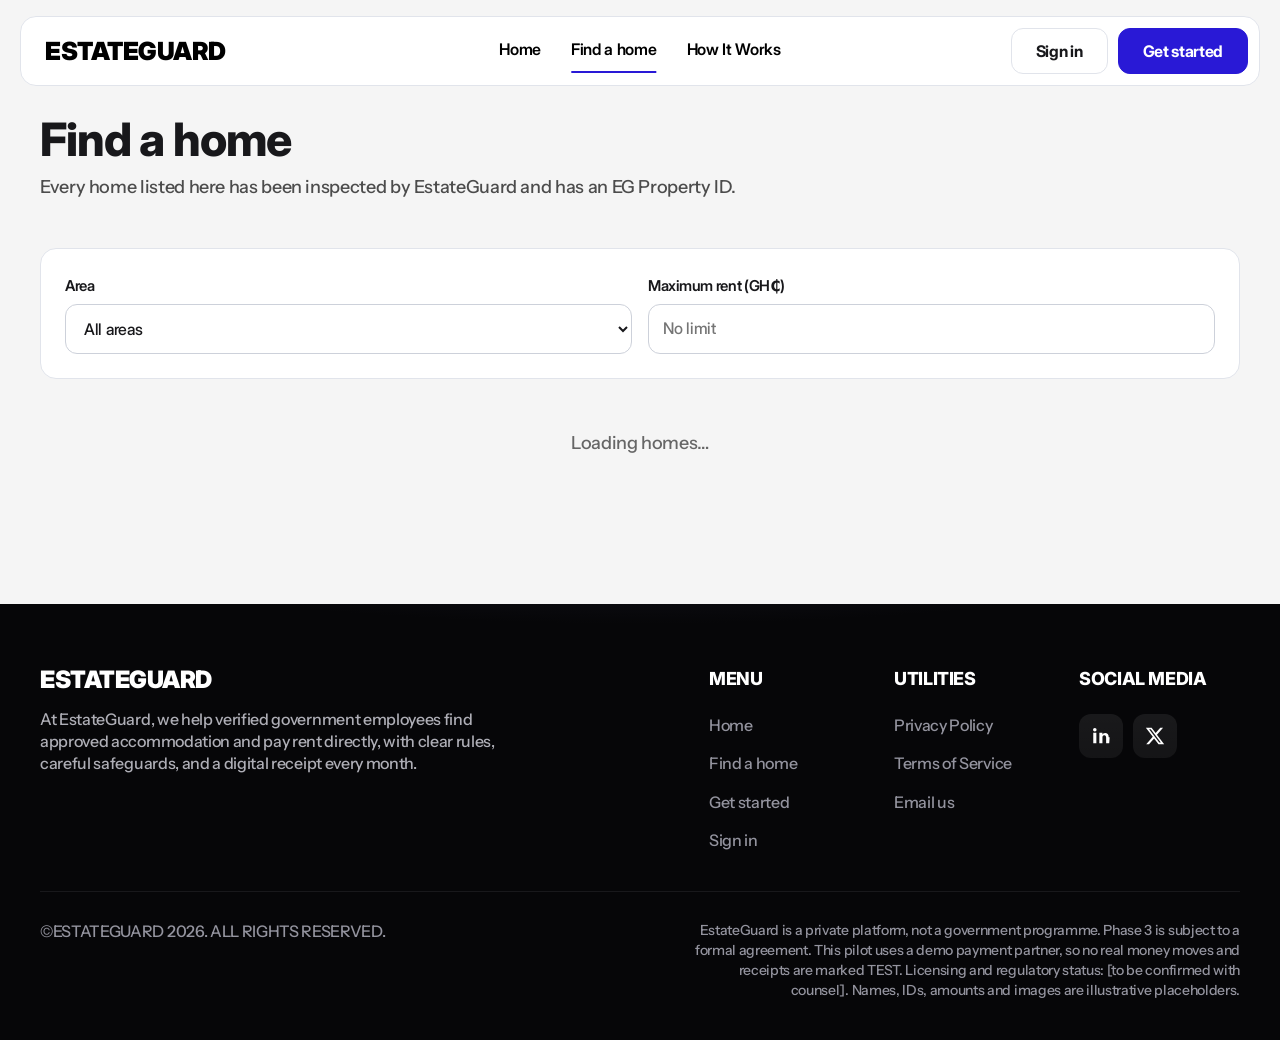
==== app/index.html @ c47ac0b2 "Add pilot app and Get started link Serve the Lite pilot app from /app/ on the same site as the landi" ====
<!doctype html>
<html lang="en">
<head>
<meta charset="utf-8">
<meta name="viewport" content="width=device-width, initial-scale=1">
<meta name="theme-color" content="#2919d6">
<title>EstateGuard</title>
<meta name="description" content="EstateGuard pilot: find an approved home, agree a tenancy online and pay rent by approving a prompt. Test payments only.">
<link rel="icon" href="data:image/svg+xml,%3Csvg xmlns='http://www.w3.org/2000/svg' viewBox='0 0 32 32'%3E%3Crect width='32' height='32' rx='8' fill='%232919d6'/%3E%3Cpath d='M16 6l9 7v12H7V13z' fill='none' stroke='white' stroke-width='2.4' stroke-linejoin='round'/%3E%3C/svg%3E">
  <script type="module" crossorigin src="./assets/index-BzJxUEE1.js"></script>
  <link rel="stylesheet" crossorigin href="./assets/index-D3vK5FeC.css">
</head>
<body>
<div id="root"></div>
</body>
</html>
---- app/assets/index-D3vK5FeC.css ----
@font-face{font-family:Inter;font-style:normal;font-weight:100 900;font-display:swap;src:url(./inter-latin-BwkfbSeq.woff2) format("woff2")}@font-face{font-family:Instrument Sans;font-style:normal;font-weight:400 700;font-display:swap;src:url(./instrument-latin-BbzFLZTg.woff2) format("woff2")}:root{--blue: #2919d6;--blue-dark: #2013ad;--blue-tint: rgba(41, 25, 214, .07);--ink: #18181b;--body: #4c4c4c;--muted: #666;--gray: #93939e;--line: #e1e4eb;--bg: #f5f5f5;--dot: #242527;--ok: #146c2e;--ok-tint: #e6f4ea;--warn: #8a4108;--warn-tint: #fdf1e3;--warn-line: #f0d9bc;--bad: #b42318;--bad-tint: #fdecea;--bad-line: #f4c6c1;--disp: "Inter", system-ui, -apple-system, "Segoe UI", Roboto, sans-serif;--text: "Instrument Sans", system-ui, -apple-system, "Segoe UI", Roboto, sans-serif}*,*:before,*:after{box-sizing:border-box}html{scroll-behavior:smooth;-webkit-text-size-adjust:100%}body{margin:0;background:var(--bg);color:var(--ink);font-family:var(--text);font-weight:500;font-size:18px;line-height:25.2px;letter-spacing:-.36px;-webkit-font-smoothing:antialiased;overflow-x:clip}img,svg{display:block;max-width:100%}h1,h2,h3,h4,p{margin:0}ul,ol{margin:0;padding:0;list-style:none}ol.numbered{list-style:decimal;padding-left:22px;display:grid;gap:8px}ol.numbered>li{display:list-item;padding-left:4px}a{color:var(--blue);text-decoration:none}a:hover{text-decoration:underline}button,input,select,textarea{font:inherit;letter-spacing:inherit;color:inherit}:focus-visible{outline:3px solid var(--blue);outline-offset:3px;border-radius:8px}.skip{position:absolute;left:-999px;top:8px;background:var(--ink);color:#fff;padding:10px 16px;border-radius:8px;z-index:100}.skip:focus{left:8px}.wrap{width:min(1200px,calc(100% - 48px));margin-inline:auto;position:relative}h1,h2,h3,.btn,.pill,.nav,.brand,.stat b,.tag,.badge,th,.step-num,.price{font-family:var(--disp);font-variation-settings:"opsz" 32}.muted{color:var(--muted)}.txt-bad{color:var(--bad);font-weight:700}.small{font-size:16px;line-height:22.4px;letter-spacing:-.32px}.tiny{font-size:14px;line-height:20px;letter-spacing:-.2px}.mono{font-family:ui-monospace,SFMono-Regular,Menlo,Consolas,monospace;font-size:.8em;letter-spacing:0}.right{text-align:right}.nowrap{white-space:nowrap}.sr{position:absolute;left:-9999px}.demo-strip{background:var(--blue);color:#fff;font-family:var(--disp);font-variation-settings:"opsz" 32;font-weight:500;font-size:14px;letter-spacing:-.2px;text-transform:uppercase}.demo-strip ul{display:flex;flex-wrap:wrap;justify-content:center;gap:4px 0;padding:9px 16px}.demo-strip li{display:flex;align-items:center;white-space:nowrap}.demo-strip li+li:before{content:"";width:6px;height:6px;border-radius:100px;background:#fff;margin:0 18px;flex:none}.nav{position:sticky;z-index:60;top:16px;width:min(1240px,calc(100% - 32px));margin:16px auto 0;height:70px;background:#fff;border:1px solid var(--line);border-radius:16px;display:flex;align-items:center;justify-content:space-between;padding:0 11px 0 24px}.brand{font-weight:900;font-size:25px;letter-spacing:-.02em;text-transform:uppercase;color:#000;line-height:1}.brand:hover{text-decoration:none}.nav-links{position:absolute;left:50%;transform:translate(-50%);display:flex;gap:30px;font-weight:600;font-size:16px;letter-spacing:-.32px;color:#000;white-space:nowrap}.nav-links a{color:#000;padding:8px 0;border-bottom:2px solid transparent}.nav-links a:hover{border-color:var(--blue);text-decoration:none}.nav-links a.on{border-color:var(--blue)}.nav .btn{height:46px;padding:0 24px}.menu-btn{display:none;background:none;border:0;padding:10px;cursor:pointer;color:#000}.menu-btn svg{width:26px;height:26px}.nav-links .menu-only{display:none}.btn{display:inline-flex;align-items:center;justify-content:center;gap:8px;height:50px;padding:0 30px;border-radius:12px;background:#fff;border:1px solid var(--line);color:var(--ink);font-weight:700;font-size:16px;line-height:22.4px;letter-spacing:-.32px;cursor:pointer;transition:background .15s,transform .15s;text-decoration:none}.btn:hover{background:#f0f0f3;text-decoration:none;transform:translateY(-1px)}.btn.primary{background:var(--blue);border-color:var(--blue);color:#fff}.btn.primary:hover{background:var(--blue-dark);border-color:var(--blue-dark)}.btn.navy{background:var(--dot);border-color:var(--dot);color:#fff}.btn.navy:hover{background:#000}.btn.danger{background:#fff;border-color:#e6b3ad;color:var(--bad)}.btn.sm{height:38px;padding:0 16px;font-size:15px;border-radius:10px}.btn.lg{height:56px;padding:0 34px;font-size:17px}.btn[disabled],.btn[aria-disabled=true]{opacity:.45;cursor:not-allowed;transform:none}.pill{display:inline-flex;align-items:center;height:38px;padding:0 14px;border-radius:100px;background:var(--blue);color:#fff;font-weight:500;font-size:16px;letter-spacing:-.32px}.tag{display:inline-block;background:var(--blue);color:#fff;font-family:var(--text);font-weight:700;font-size:14px;line-height:21px;letter-spacing:normal;padding:4px 8px;border-radius:6px}.link-btn{background:none;border:0;color:var(--blue);font-weight:600;cursor:pointer;padding:0;text-decoration:underline;text-align:left}.page{padding:28px 0 96px}.subnav{display:flex;gap:8px;overflow-x:auto;padding:4px 0 24px;scrollbar-width:none}.subnav::-webkit-scrollbar{display:none}.subnav a{display:inline-flex;align-items:center;gap:6px;height:42px;padding:0 18px;border-radius:100px;border:1px solid var(--line);background:#fff;color:var(--ink);font-family:var(--disp);font-variation-settings:"opsz" 32;font-weight:600;font-size:15px;letter-spacing:-.3px;white-space:nowrap}.subnav a:hover{text-decoration:none;border-color:var(--blue)}.subnav a.on{background:var(--blue);border-color:var(--blue);color:#fff}.subnav .count{background:var(--dot);color:#fff;border-radius:100px;font-size:12px;min-width:20px;height:20px;display:inline-grid;place-items:center;padding:0 6px}.subnav a.on .count{background:#fff;color:var(--blue)}.adminbar{display:flex;gap:8px;align-items:center;flex-wrap:wrap;padding:12px 16px;margin-bottom:20px;background:var(--blue-tint);border:1px dashed var(--blue);border-radius:14px}.page-head{display:flex;gap:16px;justify-content:space-between;align-items:flex-end;flex-wrap:wrap;margin-bottom:24px}.page-head h1{font-weight:800;font-size:clamp(30px,4.2vw,46px);line-height:1.1;letter-spacing:-.92px;color:var(--ink)}.page-head p{color:var(--body);margin-top:10px;max-width:64ch}h2{font-weight:700;font-size:24px;line-height:28.8px;letter-spacing:-.48px;color:var(--ink)}h3{font-weight:700;font-size:18px;line-height:21.6px;letter-spacing:-.36px;color:var(--ink)}.stack{display:grid;gap:16px}.stack-lg{display:grid;gap:24px}.stack>*,.stack-lg>*,.grid>*,.split>*,.card>*{min-width:0}.grid{display:grid;gap:20px}.g2{grid-template-columns:repeat(auto-fit,minmax(300px,1fr))}.g3{grid-template-columns:repeat(auto-fit,minmax(260px,1fr))}.g4{grid-template-columns:repeat(auto-fit,minmax(190px,1fr))}.split{display:grid;grid-template-columns:minmax(0,1.6fr) minmax(0,1fr);gap:24px;align-items:start}@media (max-width: 960px){.split{grid-template-columns:1fr}}.row{display:flex;gap:10px;align-items:center;flex-wrap:wrap}.between{justify-content:space-between}.card{background:#fff;border:1px solid var(--line);border-radius:16px;padding:24px}.card.flat{background:#fafafa;padding:18px}.card.tint{background:var(--blue-tint);border-color:#2919d640}.card.warn{background:var(--warn-tint);border-color:var(--warn-line)}.card.bad{background:var(--bad-tint);border-color:var(--bad-line)}.card p{color:var(--body)}.card-head{display:flex;justify-content:space-between;gap:10px;align-items:center;margin-bottom:14px;flex-wrap:wrap}.eyebrow{text-transform:uppercase;font-family:var(--disp);font-size:13px;letter-spacing:.08em;font-weight:700;color:var(--blue)}.stat{display:grid;gap:4px}.stat b{font-weight:700;font-size:clamp(24px,6vw,36px);line-height:1.1;letter-spacing:-1.4px;color:var(--ink);white-space:nowrap}.stat span{color:var(--body);font-size:16px;line-height:22.4px}.ico{width:44px;height:44px;border-radius:10px;background:var(--blue);display:grid;place-items:center;flex:none}.ico svg{width:24px;height:24px}.step-num{width:38px;height:38px;border-radius:100px;background:var(--dot);color:#fff;display:grid;place-items:center;font-weight:700;font-size:14px;letter-spacing:0;flex:none}label.field{display:grid;gap:6px;font-family:var(--disp);font-variation-settings:"opsz" 32;font-weight:600;font-size:15px;letter-spacing:-.3px;color:var(--ink)}label.field .hint{font-family:var(--text);font-weight:500;color:var(--muted);font-size:14px;letter-spacing:-.2px}input[type=text],input[type=password],input[type=number],input[type=date],input[type=file],select,textarea{width:100%;min-height:50px;padding:10px 14px;border:1px solid #cdd1da;border-radius:12px;background:#fff;font-size:16px;font-weight:500}textarea{min-height:90px;resize:vertical}.check{display:flex;gap:10px;align-items:center;font-weight:500;font-size:16px;min-height:38px}.check input{width:20px;height:20px;accent-color:var(--blue)}.form{display:grid;gap:16px}.form-row{display:grid;gap:16px;grid-template-columns:repeat(auto-fit,minmax(190px,1fr))}.badge{display:inline-flex;align-items:center;gap:6px;padding:4px 9px;border-radius:6px;font-size:13px;line-height:18px;font-weight:700;letter-spacing:-.1px;background:#ececf1;color:#3a3a40;white-space:nowrap}.badge.teal{background:var(--blue);color:#fff}.badge.navy{background:var(--dot);color:#fff}.badge.ok{background:var(--ok-tint);color:var(--ok)}.badge.warn{background:var(--warn-tint);color:var(--warn)}.badge.bad{background:var(--bad-tint);color:var(--bad)}.dot{width:8px;height:8px;border-radius:50%;background:currentColor;display:inline-block}.table-wrap{overflow-x:auto}table{width:100%;border-collapse:collapse;font-size:16px;line-height:22.4px;letter-spacing:-.3px}th{text-align:left;font-size:12.5px;text-transform:uppercase;letter-spacing:.06em;color:var(--gray);font-weight:700;padding:8px 10px;border-bottom:1px solid var(--line);white-space:nowrap}td{padding:13px 10px;border-bottom:1px solid #eeeff3;vertical-align:top;color:var(--ink)}tr:last-child td{border-bottom:0}td.num,th.num{text-align:right;font-variant-numeric:tabular-nums}.list{display:grid}.list-item{display:flex;gap:12px;justify-content:space-between;align-items:center;padding:14px 0;border-bottom:1px solid #eeeff3;flex-wrap:wrap}.list-item:last-child{border-bottom:0}.checks{display:grid;gap:12px}.checks li{display:grid;grid-template-columns:26px 1fr;gap:10px;align-items:start}.tick{width:24px;height:24px;border-radius:50%;display:grid;place-items:center;font-size:13px;font-weight:800;background:var(--ok-tint);color:var(--ok)}.tick.no{background:var(--bad-tint);color:var(--bad)}.pcard{background:#fff;border:1px solid var(--line);border-radius:20px;padding:10px 10px 24px;display:grid;align-content:start}.pcard img{width:100%;aspect-ratio:570 / 418;object-fit:cover;border-radius:14px}.pcard .meta{padding:18px 14px 0;display:flex;justify-content:space-between;align-items:center;gap:8px}.pcard .meta span:last-child{color:var(--gray);font-size:15px}.pcard h3{padding:10px 14px 0;font-weight:600;font-size:22px;line-height:26px;letter-spacing:-.44px}.pcard .body{padding:16px 14px 0;display:grid;gap:12px}.price{font-size:26px;font-weight:800;letter-spacing:-.8px;color:var(--ink)}.price small{font-family:var(--text);font-size:15px;font-weight:500;color:var(--muted);letter-spacing:-.2px}.chips{display:flex;gap:6px;flex-wrap:wrap}.chip{font-size:14px;line-height:20px;padding:3px 10px;border-radius:100px;border:1px solid var(--line);color:var(--body);background:#fff;letter-spacing:-.2px}.photo{width:100%;aspect-ratio:16 / 7;object-fit:cover;border-radius:16px}.flow{display:grid;grid-template-columns:1fr auto 1fr auto 1fr;gap:8px;align-items:stretch}.flow .node{border:1px solid var(--line);border-radius:14px;padding:14px;background:#fff;display:grid;gap:4px;align-content:center;text-align:center}.flow .node b{font-family:var(--disp);font-variation-settings:"opsz" 32;color:var(--ink);font-size:18px;letter-spacing:-.36px}.flow .node.partner{background:var(--dot);color:#cfcfd6;border-color:var(--dot)}.flow .node.partner b{color:#fff}.flow .arrow{align-self:center;color:var(--gray);font-size:1.4rem}.flow .outs{display:grid;gap:8px}.flow .outs .node.fee{background:var(--blue-tint);border:1.5px dashed var(--blue)}.flow .outs .node.land{background:#fff;border-color:var(--blue)}@media (max-width: 700px){.flow{grid-template-columns:1fr}.flow .arrow{transform:rotate(90deg);justify-self:center}}.phone-wrap{display:grid;place-items:center;padding:8px 0}.phone{width:min(320px,100%);background:#0c0c10;border-radius:36px;padding:14px;box-shadow:0 18px 50px #18181b4d}.phone-screen{background:var(--bg);border-radius:24px;padding:18px 16px 16px;min-height:300px;display:grid;gap:14px;align-content:start;text-align:center}.phone-top{font-size:12px;color:var(--muted);display:flex;justify-content:space-between}.phone-card{background:#fff;border-radius:16px;padding:16px;border:1px solid var(--line);display:grid;gap:6px}.phone-amount{font-family:var(--disp);font-variation-settings:"opsz" 32;font-size:32px;font-weight:800;color:var(--ink);letter-spacing:-1.2px}.phone-actions{display:grid;gap:10px}.receipt{max-width:560px;margin:0 auto;background:#fff;border:1px solid var(--line);border-radius:20px;overflow:hidden}.receipt-head{background:var(--dot);color:#fff;padding:22px 24px;display:flex;justify-content:space-between;align-items:center;gap:10px;flex-wrap:wrap}.receipt-head b{font-family:var(--disp);font-variation-settings:"opsz" 32;font-size:30px;letter-spacing:-1px}.receipt-body{padding:8px 24px 20px}.receipt-row{display:flex;justify-content:space-between;gap:14px;padding:12px 0;border-bottom:1px dashed #dcdce2;font-size:16px}.receipt-row span:first-child{color:var(--muted)}.receipt-row b{text-align:right;color:var(--ink);font-weight:700}.stamp{font-family:var(--disp);font-weight:800;letter-spacing:.08em;padding:3px 12px;border:2px solid #fff;color:#fff;border-radius:8px;transform:rotate(-4deg)}.stamp.refunded{border-color:#f5b96e;color:#f5b96e}.bars{display:grid;gap:16px}.bar-row{display:grid;grid-template-columns:48px 1fr 64px;gap:14px;align-items:center;font-size:16px}.bar-row b{font-weight:700;font-family:var(--disp);font-variation-settings:"opsz" 32}.track{height:34px;background:var(--bg);border-radius:10px;overflow:hidden}.fill{height:100%;background:var(--dot);border-radius:10px;display:flex;align-items:center;justify-content:flex-end;padding-right:12px;color:#fff;font-weight:700;font-size:14px;letter-spacing:-.2px;white-space:nowrap;font-family:var(--disp)}.fill.b{background:var(--blue)}.pct{font-weight:700;color:var(--blue);text-align:right;font-size:15px}.pct.bad{color:var(--bad)}.flag{margin-top:22px;border:1.5px dashed var(--blue);background:var(--blue-tint);border-radius:14px;padding:14px 16px;display:flex;gap:12px;font-size:16px;line-height:22.4px;letter-spacing:-.32px;color:var(--ink)}.flag svg{width:22px;height:22px;color:var(--blue);flex:none;margin-top:1px}.flag b{color:var(--blue);font-weight:700}@media (max-width: 560px){.bar-row{grid-template-columns:44px 1fr}.bar-row .pct{grid-column:2;text-align:left;margin-top:-8px}}.steps{display:grid;grid-template-columns:repeat(auto-fit,minmax(150px,1fr));gap:12px}.step{padding:14px 16px;border-radius:16px;border:1px solid var(--line);background:#fff;font-size:15px;line-height:21px;display:grid;gap:6px;align-content:start}.step b{font-family:var(--disp);font-variation-settings:"opsz" 32;color:var(--ink);font-size:17px;letter-spacing:-.3px}.step .step-num{width:30px;height:30px;font-size:13px}.step.done .step-num{background:var(--ok)}.step.now{border-color:var(--blue);background:var(--blue-tint)}.step.now .step-num{background:var(--blue)}.hero{position:relative;background:var(--bg);padding-top:56px;text-align:center;overflow:hidden;display:flex;flex-direction:column;align-items:center}.hero h1{max-width:960px;margin:0 auto;text-transform:uppercase;color:#000;font-weight:800;font-size:clamp(2rem,4.45vw,64px);line-height:1;letter-spacing:-.02em}.hero .sub{max-width:600px;margin:22px auto 0;color:var(--body)}.hero .row{margin-top:26px;justify-content:center}.hero-img{position:relative;margin:28px auto 0;width:clamp(300px,52vw,760px)}.hero-img img{width:100%;height:auto}.ticker{position:absolute;left:0;right:0;bottom:0;z-index:2;background:var(--blue);color:#fff;height:48px;overflow:hidden;display:flex;align-items:center;font-family:var(--disp);font-variation-settings:"opsz" 32}.ticker-track{display:flex;width:max-content;animation:scroll 50s linear infinite}.ticker:hover .ticker-track{animation-play-state:paused}.ticker ul{display:flex;flex:none}.ticker li{display:flex;align-items:center;font-weight:500;font-size:16px;letter-spacing:-.32px;text-transform:uppercase;white-space:nowrap}.ticker li:before{content:"";width:6px;height:6px;border-radius:100px;background:#fff;margin:0 24px 0 20px;flex:none}@keyframes scroll{to{transform:translate(-50%)}}.sec{padding:72px 0}.sec.white{background:#fff}.sec-head{text-align:center}.sec-head .pill{margin-bottom:16px}h2.h2{font-weight:800;font-size:46px;line-height:50.6px;letter-spacing:-.92px;color:var(--ink)}.sec-head .sub{margin:16px auto 0;max-width:680px;color:var(--body)}@media (max-width: 860px){h2.h2{font-size:34px;line-height:40px}.sec{padding:56px 0}}.role-card{display:grid;gap:14px;color:inherit;background:#fff;border:1px solid var(--line);border-radius:16px;padding:24px;min-height:184px;align-content:start;transition:transform .15s,border-color .15s}.role-card:hover{text-decoration:none;transform:translateY(-2px);border-color:var(--blue)}.role-card h3{font-weight:600;font-size:24px;line-height:28.8px;letter-spacing:-.48px}.role-card p{color:var(--body);font-size:17px;line-height:23px}.path{display:grid;gap:12px}.path li{display:grid;grid-template-columns:38px 1fr auto;gap:14px;align-items:center;padding:14px 16px;border:1px solid var(--line);border-radius:16px;background:#fff}.path li b{font-family:var(--disp);font-variation-settings:"opsz" 32;font-weight:600;letter-spacing:-.36px}.path li .small{color:var(--muted)}@media (max-width: 560px){.path li{grid-template-columns:38px 1fr}.path li .btn{grid-column:2;justify-self:start}}.drawer{position:fixed;right:0;top:0;bottom:0;width:min(420px,100%);background:#fff;z-index:90;border-left:1px solid var(--line);padding:22px;overflow-y:auto;display:grid;gap:18px;align-content:start}.drawer-scrim{position:fixed;top:0;right:0;bottom:0;left:0;background:#18181b66;z-index:85}.drawer section{display:grid;gap:10px;padding-bottom:18px;border-bottom:1px solid var(--line)}.drawer section:last-child{border-bottom:0}.toasts{position:fixed;left:50%;transform:translate(-50%);bottom:24px;z-index:100;display:grid;gap:8px;width:min(560px,calc(100% - 24px))}.toast{background:var(--dot);color:#fff;padding:14px 16px;border-radius:14px;box-shadow:0 10px 30px #00000040;display:flex;justify-content:space-between;gap:10px;align-items:start;font-size:16px;line-height:22px}.toast.ok{background:var(--ok)}.toast.bad{background:var(--bad)}.toast button{background:none;border:0;color:inherit;cursor:pointer;font-size:1.2rem;line-height:1}.callout{padding:14px 16px;border-radius:14px;background:var(--blue-tint);border:1.5px dashed var(--blue);font-size:16px;line-height:22.4px;letter-spacing:-.32px;color:var(--ink)}.callout b{color:var(--blue)}.card.tint .callout{background:#fff}.callout.warn{background:var(--warn-tint);border:1px solid var(--warn-line)}.callout.warn b{color:var(--warn)}.callout.bad{background:var(--bad-tint);border:1px solid var(--bad-line)}.callout.bad b{color:var(--bad)}.spinner{width:36px;height:36px;border-radius:50%;border:4px solid #dcdce2;border-top-color:var(--blue);animation:spin .9s linear infinite;margin:0 auto}@keyframes spin{to{transform:rotate(360deg)}}.hash{font-family:ui-monospace,Menlo,Consolas,monospace;font-size:12px;color:var(--muted);letter-spacing:0}.empty{text-align:center;color:var(--muted);padding:28px 12px}.sms{background:#efeff3;border-radius:14px 14px 14px 4px;padding:10px 14px;font-size:16px;line-height:22px;max-width:100%}.sms small{display:block;color:var(--muted);font-size:13px;margin-bottom:2px}.site-footer{background:radial-gradient(ellipse 960px 190px at 50% -136px,#272736,#17171f 41%,#0e0e14 61%,#060608 82%),#060608;color:var(--gray);padding:64px 0 40px;font-size:16px;line-height:22.4px;letter-spacing:-.32px}.foot-top{display:grid;grid-template-columns:456px 1fr;justify-content:space-between;gap:40px;padding-bottom:40px}.site-footer .brand{color:#fff;font-size:24px}.site-footer .about{margin-top:14px;color:#aeaeb6;max-width:456px}.cols{display:grid;grid-template-columns:repeat(3,1fr);gap:24px;max-width:531px;justify-self:end;width:100%}.social{display:flex;gap:10px}.social a{width:44px;height:44px;border-radius:12px;background:linear-gradient(180deg,#ffffff14,#ffffff0f);display:grid;place-items:center}.social a:hover{background:#ffffff29}.social svg{width:22px;height:22px;fill:#fff}.site-footer h4{color:#fff;font-family:var(--disp);font-weight:800;font-size:18px;line-height:21.6px;letter-spacing:-.36px;text-transform:uppercase;margin-bottom:24px}.site-footer li+li{margin-top:16px}.site-footer li a,.site-footer li button{color:var(--gray);background:none;border:0;padding:0;cursor:pointer;font-size:16px}.site-footer li a:hover,.site-footer li button:hover{color:#fff;text-decoration:none}.foot-bottom{border-top:1px solid #18181b;padding-top:28px;display:flex;justify-content:space-between;align-items:flex-start;gap:24px;flex-wrap:wrap}.foot-bottom .copy{text-transform:uppercase}.foot-bottom .legal{max-width:560px;text-align:right;font-size:14px;line-height:20px}@media (max-width: 960px){.nav-links{display:none;position:absolute;top:78px;left:0;right:0;transform:none;flex-direction:column;gap:2px;background:#fff;border:1px solid var(--line);border-radius:16px;padding:12px}.nav-links.open{display:flex}.nav-links a,.nav-links .menu-only{padding:12px}.nav-links .menu-only{display:block;background:none;border:0;text-align:left;font:inherit;font-weight:600;color:var(--blue);cursor:pointer}.nav>.btn,.nav>.nav-actions{display:none}.menu-btn{display:block}.foot-top{grid-template-columns:1fr}.cols{justify-self:start}.foot-bottom .legal{text-align:left}}@media (max-width: 560px){.wrap{width:calc(100% - 32px)}.card{padding:18px}.demo-strip{font-size:12px}.demo-strip li+li:before{margin:0 10px}}@media (prefers-reduced-motion: reduce){html{scroll-behavior:auto}.ticker-track,.spinner{animation:none}.role-card,.btn{transition:none}}@media print{.nav,.demo-strip,.subnav,.adminbar,.site-footer,.no-print,.toasts{display:none!important}body{background:#fff}.page{padding:0}.receipt{border-color:#999}}
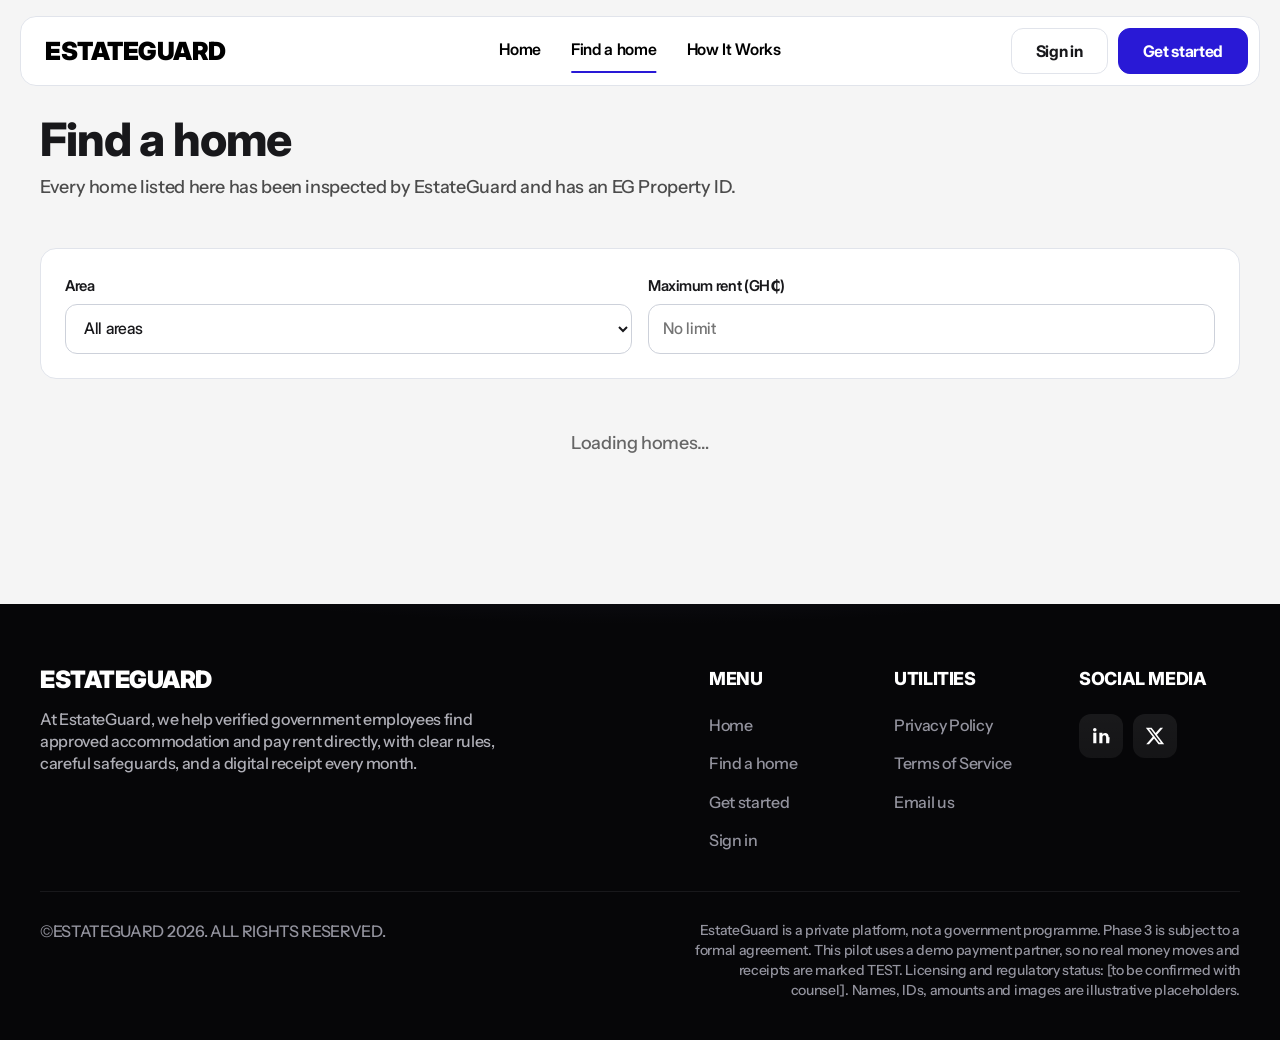
==== commit 91afec89: "Pilot app: clearer signed-in navigation and pilot scope panel Signed-in people get an app bar with t" ====
--- a/app/index.html
+++ b/app/index.html
@@ -7,8 +7,8 @@
 <title>EstateGuard</title>
 <meta name="description" content="EstateGuard pilot: find an approved home, agree a tenancy online and pay rent by approving a prompt. Test payments only.">
 <link rel="icon" href="data:image/svg+xml,%3Csvg xmlns='http://www.w3.org/2000/svg' viewBox='0 0 32 32'%3E%3Crect width='32' height='32' rx='8' fill='%232919d6'/%3E%3Cpath d='M16 6l9 7v12H7V13z' fill='none' stroke='white' stroke-width='2.4' stroke-linejoin='round'/%3E%3C/svg%3E">
-  <script type="module" crossorigin src="./assets/index-BzJxUEE1.js"></script>
-  <link rel="stylesheet" crossorigin href="./assets/index-D3vK5FeC.css">
+  <script type="module" crossorigin src="./assets/index-B2wde3y6.js"></script>
+  <link rel="stylesheet" crossorigin href="./assets/index-BJKv32Vn.css">
 </head>
 <body>
 <div id="root"></div>
--- a/app/assets/index-BJKv32Vn.css
+++ b/app/assets/index-BJKv32Vn.css
@@ -0,0 +1 @@
+@font-face{font-family:Inter;font-style:normal;font-weight:100 900;font-display:swap;src:url(./inter-latin-BwkfbSeq.woff2) format("woff2")}@font-face{font-family:Instrument Sans;font-style:normal;font-weight:400 700;font-display:swap;src:url(./instrument-latin-BbzFLZTg.woff2) format("woff2")}:root{--blue: #2919d6;--blue-dark: #2013ad;--blue-tint: rgba(41, 25, 214, .07);--ink: #18181b;--body: #4c4c4c;--muted: #666;--gray: #93939e;--line: #e1e4eb;--bg: #f5f5f5;--dot: #242527;--ok: #146c2e;--ok-tint: #e6f4ea;--warn: #8a4108;--warn-tint: #fdf1e3;--warn-line: #f0d9bc;--bad: #b42318;--bad-tint: #fdecea;--bad-line: #f4c6c1;--disp: "Inter", system-ui, -apple-system, "Segoe UI", Roboto, sans-serif;--text: "Instrument Sans", system-ui, -apple-system, "Segoe UI", Roboto, sans-serif}*,*:before,*:after{box-sizing:border-box}html{scroll-behavior:smooth;-webkit-text-size-adjust:100%}body{margin:0;background:var(--bg);color:var(--ink);font-family:var(--text);font-weight:500;font-size:18px;line-height:25.2px;letter-spacing:-.36px;-webkit-font-smoothing:antialiased;overflow-x:clip}img,svg{display:block;max-width:100%}h1,h2,h3,h4,p{margin:0}ul,ol{margin:0;padding:0;list-style:none}ol.numbered{list-style:decimal;padding-left:22px;display:grid;gap:8px}ol.numbered>li{display:list-item;padding-left:4px}a{color:var(--blue);text-decoration:none}a:hover{text-decoration:underline}button,input,select,textarea{font:inherit;letter-spacing:inherit;color:inherit}:focus-visible{outline:3px solid var(--blue);outline-offset:3px;border-radius:8px}.skip{position:absolute;left:-999px;top:8px;background:var(--ink);color:#fff;padding:10px 16px;border-radius:8px;z-index:100}.skip:focus{left:8px}.wrap{width:min(1200px,calc(100% - 48px));margin-inline:auto;position:relative}h1,h2,h3,.btn,.pill,.nav,.brand,.stat b,.tag,.badge,th,.step-num,.price{font-family:var(--disp);font-variation-settings:"opsz" 32}.muted{color:var(--muted)}.txt-bad{color:var(--bad);font-weight:700}.small{font-size:16px;line-height:22.4px;letter-spacing:-.32px}.tiny{font-size:14px;line-height:20px;letter-spacing:-.2px}.mono{font-family:ui-monospace,SFMono-Regular,Menlo,Consolas,monospace;font-size:.8em;letter-spacing:0}.right{text-align:right}.nowrap{white-space:nowrap}.sr{position:absolute;left:-9999px}.demo-strip{background:var(--blue);color:#fff;font-family:var(--disp);font-variation-settings:"opsz" 32;font-weight:500;font-size:14px;letter-spacing:-.2px;text-transform:uppercase}.demo-strip ul{display:flex;flex-wrap:wrap;justify-content:center;gap:4px 0;padding:9px 16px}.demo-strip li{display:flex;align-items:center;white-space:nowrap}.demo-strip li+li:before{content:"";width:6px;height:6px;border-radius:100px;background:#fff;margin:0 18px;flex:none}.nav{position:sticky;z-index:60;top:16px;width:min(1240px,calc(100% - 32px));margin:16px auto 0;height:70px;background:#fff;border:1px solid var(--line);border-radius:16px;display:flex;align-items:center;justify-content:space-between;padding:0 11px 0 24px}.brand{font-weight:900;font-size:25px;letter-spacing:-.02em;text-transform:uppercase;color:#000;line-height:1}.brand:hover{text-decoration:none}.nav-links{position:absolute;left:50%;transform:translate(-50%);display:flex;gap:30px;font-weight:600;font-size:16px;letter-spacing:-.32px;color:#000;white-space:nowrap}.nav-links a{color:#000;padding:8px 0;border-bottom:2px solid transparent}.nav-links a:hover{border-color:var(--blue);text-decoration:none}.nav-links a.on{border-color:var(--blue)}.nav .btn{height:46px;padding:0 24px}.nav-user{display:flex;align-items:center;gap:12px}.account{display:flex;align-items:center;gap:10px;color:#000;font-family:var(--disp);font-variation-settings:"opsz" 32;font-weight:600;font-size:16px;letter-spacing:-.32px}.account:hover{text-decoration:none}.avatar{width:40px;height:40px;border-radius:100px;background:var(--blue);color:#fff;display:grid;place-items:center;font-weight:700;font-size:16px;flex:none}.nav-signout{height:46px;padding:0 22px}.menu-btn{display:none;background:none;border:0;padding:10px;cursor:pointer;color:#000}.menu-btn svg{width:26px;height:26px}.nav-links .menu-only{display:none}.btn{display:inline-flex;align-items:center;justify-content:center;gap:8px;height:50px;padding:0 30px;border-radius:12px;background:#fff;border:1px solid var(--line);color:var(--ink);font-weight:700;font-size:16px;line-height:22.4px;letter-spacing:-.32px;cursor:pointer;transition:background .15s,transform .15s;text-decoration:none}.btn:hover{background:#f0f0f3;text-decoration:none;transform:translateY(-1px)}.btn.primary{background:var(--blue);border-color:var(--blue);color:#fff}.btn.primary:hover{background:var(--blue-dark);border-color:var(--blue-dark)}.btn.navy{background:var(--dot);border-color:var(--dot);color:#fff}.btn.navy:hover{background:#000}.btn.danger{background:#fff;border-color:#e6b3ad;color:var(--bad)}.btn.sm{height:38px;padding:0 16px;font-size:15px;border-radius:10px}.btn.lg{height:56px;padding:0 34px;font-size:17px}.btn[disabled],.btn[aria-disabled=true]{opacity:.45;cursor:not-allowed;transform:none}.pill{display:inline-flex;align-items:center;height:38px;padding:0 14px;border-radius:100px;background:var(--blue);color:#fff;font-weight:500;font-size:16px;letter-spacing:-.32px}.tag{display:inline-block;background:var(--blue);color:#fff;font-family:var(--text);font-weight:700;font-size:14px;line-height:21px;letter-spacing:normal;padding:4px 8px;border-radius:6px}.link-btn{background:none;border:0;color:var(--blue);font-weight:600;cursor:pointer;padding:0;text-decoration:underline;text-align:left}.page{padding:28px 0 96px}.subnav{display:flex;gap:8px;overflow-x:auto;padding:4px 0 24px;scrollbar-width:none}.subnav::-webkit-scrollbar{display:none}.subnav a{display:inline-flex;align-items:center;gap:6px;height:42px;padding:0 18px;border-radius:100px;border:1px solid var(--line);background:#fff;color:var(--ink);font-family:var(--disp);font-variation-settings:"opsz" 32;font-weight:600;font-size:15px;letter-spacing:-.3px;white-space:nowrap}.subnav a:hover{text-decoration:none;border-color:var(--blue)}.subnav a.on{background:var(--blue);border-color:var(--blue);color:#fff}.subnav .count{background:var(--dot);color:#fff;border-radius:100px;font-size:12px;min-width:20px;height:20px;display:inline-grid;place-items:center;padding:0 6px}.subnav a.on .count{background:#fff;color:var(--blue)}.adminbar{display:flex;gap:8px;align-items:center;flex-wrap:wrap;padding:12px 16px;margin-bottom:20px;background:var(--blue-tint);border:1px dashed var(--blue);border-radius:14px}.page-head{display:flex;gap:16px;justify-content:space-between;align-items:flex-end;flex-wrap:wrap;margin-bottom:24px}.page-head h1{font-weight:800;font-size:clamp(30px,4.2vw,46px);line-height:1.1;letter-spacing:-.92px;color:var(--ink)}.page-head p{color:var(--body);margin-top:10px;max-width:64ch}h2{font-weight:700;font-size:24px;line-height:28.8px;letter-spacing:-.48px;color:var(--ink)}h3{font-weight:700;font-size:18px;line-height:21.6px;letter-spacing:-.36px;color:var(--ink)}.stack{display:grid;gap:16px}.stack-lg{display:grid;gap:24px}.stack>*,.stack-lg>*,.grid>*,.split>*,.card>*{min-width:0}.grid{display:grid;gap:20px}.g2{grid-template-columns:repeat(auto-fit,minmax(300px,1fr))}.g3{grid-template-columns:repeat(auto-fit,minmax(260px,1fr))}.g4{grid-template-columns:repeat(auto-fit,minmax(190px,1fr))}.split{display:grid;grid-template-columns:minmax(0,1.6fr) minmax(0,1fr);gap:24px;align-items:start}@media (max-width: 960px){.split{grid-template-columns:1fr}}.row{display:flex;gap:10px;align-items:center;flex-wrap:wrap}.between{justify-content:space-between}.card{background:#fff;border:1px solid var(--line);border-radius:16px;padding:24px}.card.flat{background:#fafafa;padding:18px}.card.tint{background:var(--blue-tint);border-color:#2919d640}.card.warn{background:var(--warn-tint);border-color:var(--warn-line)}.card.bad{background:var(--bad-tint);border-color:var(--bad-line)}.card p{color:var(--body)}.card-head{display:flex;justify-content:space-between;gap:10px;align-items:center;margin-bottom:14px;flex-wrap:wrap}.eyebrow{text-transform:uppercase;font-family:var(--disp);font-size:13px;letter-spacing:.08em;font-weight:700;color:var(--blue)}.stat{display:grid;gap:4px}.stat b{font-weight:700;font-size:clamp(24px,6vw,36px);line-height:1.1;letter-spacing:-1.4px;color:var(--ink);white-space:nowrap}.stat span{color:var(--body);font-size:16px;line-height:22.4px}.ico{width:44px;height:44px;border-radius:10px;background:var(--blue);display:grid;place-items:center;flex:none}.ico svg{width:24px;height:24px}.step-num{width:38px;height:38px;border-radius:100px;background:var(--dot);color:#fff;display:grid;place-items:center;font-weight:700;font-size:14px;letter-spacing:0;flex:none}label.field{display:grid;gap:6px;font-family:var(--disp);font-variation-settings:"opsz" 32;font-weight:600;font-size:15px;letter-spacing:-.3px;color:var(--ink)}label.field .hint{font-family:var(--text);font-weight:500;color:var(--muted);font-size:14px;letter-spacing:-.2px}input[type=text],input[type=password],input[type=number],input[type=date],input[type=file],select,textarea{width:100%;min-height:50px;padding:10px 14px;border:1px solid #cdd1da;border-radius:12px;background:#fff;font-size:16px;font-weight:500}textarea{min-height:90px;resize:vertical}.check{display:flex;gap:10px;align-items:center;font-weight:500;font-size:16px;min-height:38px}.check input{width:20px;height:20px;accent-color:var(--blue)}.form{display:grid;gap:16px}.form-row{display:grid;gap:16px;grid-template-columns:repeat(auto-fit,minmax(190px,1fr))}.badge{display:inline-flex;align-items:center;gap:6px;padding:4px 9px;border-radius:6px;font-size:13px;line-height:18px;font-weight:700;letter-spacing:-.1px;background:#ececf1;color:#3a3a40;white-space:nowrap}.badge.teal{background:var(--blue);color:#fff}.badge.navy{background:var(--dot);color:#fff}.badge.ok{background:var(--ok-tint);color:var(--ok)}.badge.warn{background:var(--warn-tint);color:var(--warn)}.badge.bad{background:var(--bad-tint);color:var(--bad)}.dot{width:8px;height:8px;border-radius:50%;background:currentColor;display:inline-block}.table-wrap{overflow-x:auto}table{width:100%;border-collapse:collapse;font-size:16px;line-height:22.4px;letter-spacing:-.3px}th{text-align:left;font-size:12.5px;text-transform:uppercase;letter-spacing:.06em;color:var(--gray);font-weight:700;padding:8px 10px;border-bottom:1px solid var(--line);white-space:nowrap}td{padding:13px 10px;border-bottom:1px solid #eeeff3;vertical-align:top;color:var(--ink)}tr:last-child td{border-bottom:0}td.num,th.num{text-align:right;font-variant-numeric:tabular-nums}.list{display:grid}.list-item{display:flex;gap:12px;justify-content:space-between;align-items:center;padding:14px 0;border-bottom:1px solid #eeeff3;flex-wrap:wrap}.list-item:last-child{border-bottom:0}.checks{display:grid;gap:12px}.checks li{display:grid;grid-template-columns:26px 1fr;gap:10px;align-items:start}.tick{width:24px;height:24px;border-radius:50%;display:grid;place-items:center;font-size:13px;font-weight:800;background:var(--ok-tint);color:var(--ok)}.tick.no{background:var(--bad-tint);color:var(--bad)}.pcard{background:#fff;border:1px solid var(--line);border-radius:20px;padding:10px 10px 24px;display:grid;align-content:start}.pcard img{width:100%;aspect-ratio:570 / 418;object-fit:cover;border-radius:14px}.pcard .meta{padding:18px 14px 0;display:flex;justify-content:space-between;align-items:center;gap:8px}.pcard .meta span:last-child{color:var(--gray);font-size:15px}.pcard h3{padding:10px 14px 0;font-weight:600;font-size:22px;line-height:26px;letter-spacing:-.44px}.pcard .body{padding:16px 14px 0;display:grid;gap:12px}.price{font-size:26px;font-weight:800;letter-spacing:-.8px;color:var(--ink)}.price small{font-family:var(--text);font-size:15px;font-weight:500;color:var(--muted);letter-spacing:-.2px}.chips{display:flex;gap:6px;flex-wrap:wrap}.chip{font-size:14px;line-height:20px;padding:3px 10px;border-radius:100px;border:1px solid var(--line);color:var(--body);background:#fff;letter-spacing:-.2px}.photo{width:100%;aspect-ratio:16 / 7;object-fit:cover;border-radius:16px}.flow{display:grid;grid-template-columns:1fr auto 1fr auto 1fr;gap:8px;align-items:stretch}.flow .node{border:1px solid var(--line);border-radius:14px;padding:14px;background:#fff;display:grid;gap:4px;align-content:center;text-align:center}.flow .node b{font-family:var(--disp);font-variation-settings:"opsz" 32;color:var(--ink);font-size:18px;letter-spacing:-.36px}.flow .node.partner{background:var(--dot);color:#cfcfd6;border-color:var(--dot)}.flow .node.partner b{color:#fff}.flow .arrow{align-self:center;color:var(--gray);font-size:1.4rem}.flow .outs{display:grid;gap:8px}.flow .outs .node.fee{background:var(--blue-tint);border:1.5px dashed var(--blue)}.flow .outs .node.land{background:#fff;border-color:var(--blue)}@media (max-width: 700px){.flow{grid-template-columns:1fr}.flow .arrow{transform:rotate(90deg);justify-self:center}}.phone-wrap{display:grid;place-items:center;padding:8px 0}.phone{width:min(320px,100%);background:#0c0c10;border-radius:36px;padding:14px;box-shadow:0 18px 50px #18181b4d}.phone-screen{background:var(--bg);border-radius:24px;padding:18px 16px 16px;min-height:300px;display:grid;gap:14px;align-content:start;text-align:center}.phone-top{font-size:12px;color:var(--muted);display:flex;justify-content:space-between}.phone-card{background:#fff;border-radius:16px;padding:16px;border:1px solid var(--line);display:grid;gap:6px}.phone-amount{font-family:var(--disp);font-variation-settings:"opsz" 32;font-size:32px;font-weight:800;color:var(--ink);letter-spacing:-1.2px}.phone-actions{display:grid;gap:10px}.receipt{max-width:560px;margin:0 auto;background:#fff;border:1px solid var(--line);border-radius:20px;overflow:hidden}.receipt-head{background:var(--dot);color:#fff;padding:22px 24px;display:flex;justify-content:space-between;align-items:center;gap:10px;flex-wrap:wrap}.receipt-head b{font-family:var(--disp);font-variation-settings:"opsz" 32;font-size:30px;letter-spacing:-1px}.receipt-body{padding:8px 24px 20px}.receipt-row{display:flex;justify-content:space-between;gap:14px;padding:12px 0;border-bottom:1px dashed #dcdce2;font-size:16px}.receipt-row span:first-child{color:var(--muted)}.receipt-row b{text-align:right;color:var(--ink);font-weight:700}.stamp{font-family:var(--disp);font-weight:800;letter-spacing:.08em;padding:3px 12px;border:2px solid #fff;color:#fff;border-radius:8px;transform:rotate(-4deg)}.stamp.refunded{border-color:#f5b96e;color:#f5b96e}.bars{display:grid;gap:16px}.bar-row{display:grid;grid-template-columns:48px 1fr 64px;gap:14px;align-items:center;font-size:16px}.bar-row b{font-weight:700;font-family:var(--disp);font-variation-settings:"opsz" 32}.track{height:34px;background:var(--bg);border-radius:10px;overflow:hidden}.fill{height:100%;background:var(--dot);border-radius:10px;display:flex;align-items:center;justify-content:flex-end;padding-right:12px;color:#fff;font-weight:700;font-size:14px;letter-spacing:-.2px;white-space:nowrap;font-family:var(--disp)}.fill.b{background:var(--blue)}.pct{font-weight:700;color:var(--blue);text-align:right;font-size:15px}.pct.bad{color:var(--bad)}.flag{margin-top:22px;border:1.5px dashed var(--blue);background:var(--blue-tint);border-radius:14px;padding:14px 16px;display:flex;gap:12px;font-size:16px;line-height:22.4px;letter-spacing:-.32px;color:var(--ink)}.flag svg{width:22px;height:22px;color:var(--blue);flex:none;margin-top:1px}.flag b{color:var(--blue);font-weight:700}@media (max-width: 560px){.bar-row{grid-template-columns:44px 1fr}.bar-row .pct{grid-column:2;text-align:left;margin-top:-8px}}.steps{display:grid;grid-template-columns:repeat(auto-fit,minmax(150px,1fr));gap:12px}.step{padding:14px 16px;border-radius:16px;border:1px solid var(--line);background:#fff;font-size:15px;line-height:21px;display:grid;gap:6px;align-content:start}.step b{font-family:var(--disp);font-variation-settings:"opsz" 32;color:var(--ink);font-size:17px;letter-spacing:-.3px}.step .step-num{width:30px;height:30px;font-size:13px}.step.done .step-num{background:var(--ok)}.step.now{border-color:var(--blue);background:var(--blue-tint)}.step.now .step-num{background:var(--blue)}.hero{position:relative;background:var(--bg);padding-top:56px;text-align:center;overflow:hidden;display:flex;flex-direction:column;align-items:center}.hero h1{max-width:960px;margin:0 auto;text-transform:uppercase;color:#000;font-weight:800;font-size:clamp(2rem,4.45vw,64px);line-height:1;letter-spacing:-.02em}.hero .sub{max-width:600px;margin:22px auto 0;color:var(--body)}.hero .row{margin-top:26px;justify-content:center}.hero-img{position:relative;margin:28px auto 0;width:clamp(300px,52vw,760px)}.hero-img img{width:100%;height:auto}.ticker{position:absolute;left:0;right:0;bottom:0;z-index:2;background:var(--blue);color:#fff;height:48px;overflow:hidden;display:flex;align-items:center;font-family:var(--disp);font-variation-settings:"opsz" 32}.ticker-track{display:flex;width:max-content;animation:scroll 50s linear infinite}.ticker:hover .ticker-track{animation-play-state:paused}.ticker ul{display:flex;flex:none}.ticker li{display:flex;align-items:center;font-weight:500;font-size:16px;letter-spacing:-.32px;text-transform:uppercase;white-space:nowrap}.ticker li:before{content:"";width:6px;height:6px;border-radius:100px;background:#fff;margin:0 24px 0 20px;flex:none}@keyframes scroll{to{transform:translate(-50%)}}.sec{padding:72px 0}.sec.white{background:#fff}.sec-head{text-align:center}.sec-head .pill{margin-bottom:16px}h2.h2{font-weight:800;font-size:46px;line-height:50.6px;letter-spacing:-.92px;color:var(--ink)}.sec-head .sub{margin:16px auto 0;max-width:680px;color:var(--body)}@media (max-width: 860px){h2.h2{font-size:34px;line-height:40px}.sec{padding:56px 0}}.role-card{display:grid;gap:14px;color:inherit;background:#fff;border:1px solid var(--line);border-radius:16px;padding:24px;min-height:184px;align-content:start;transition:transform .15s,border-color .15s}.role-card:hover{text-decoration:none;transform:translateY(-2px);border-color:var(--blue)}.role-card h3{font-weight:600;font-size:24px;line-height:28.8px;letter-spacing:-.48px}.role-card p{color:var(--body);font-size:17px;line-height:23px}.path{display:grid;gap:12px}.path li{display:grid;grid-template-columns:38px 1fr auto;gap:14px;align-items:center;padding:14px 16px;border:1px solid var(--line);border-radius:16px;background:#fff}.path li b{font-family:var(--disp);font-variation-settings:"opsz" 32;font-weight:600;letter-spacing:-.36px}.path li .small{color:var(--muted)}@media (max-width: 560px){.path li{grid-template-columns:38px 1fr}.path li .btn{grid-column:2;justify-self:start}}.drawer{position:fixed;right:0;top:0;bottom:0;width:min(420px,100%);background:#fff;z-index:90;border-left:1px solid var(--line);padding:22px;overflow-y:auto;display:grid;gap:18px;align-content:start}.drawer-scrim{position:fixed;top:0;right:0;bottom:0;left:0;background:#18181b66;z-index:85}.drawer section{display:grid;gap:10px;padding-bottom:18px;border-bottom:1px solid var(--line)}.drawer section:last-child{border-bottom:0}.toasts{position:fixed;left:50%;transform:translate(-50%);bottom:24px;z-index:100;display:grid;gap:8px;width:min(560px,calc(100% - 24px))}.toast{background:var(--dot);color:#fff;padding:14px 16px;border-radius:14px;box-shadow:0 10px 30px #00000040;display:flex;justify-content:space-between;gap:10px;align-items:start;font-size:16px;line-height:22px}.toast.ok{background:var(--ok)}.toast.bad{background:var(--bad)}.toast button{background:none;border:0;color:inherit;cursor:pointer;font-size:1.2rem;line-height:1}.callout{padding:14px 16px;border-radius:14px;background:var(--blue-tint);border:1.5px dashed var(--blue);font-size:16px;line-height:22.4px;letter-spacing:-.32px;color:var(--ink)}.callout b{color:var(--blue)}.card.tint .callout{background:#fff}.callout.warn{background:var(--warn-tint);border:1px solid var(--warn-line)}.callout.warn b{color:var(--warn)}.callout.bad{background:var(--bad-tint);border:1px solid var(--bad-line)}.callout.bad b{color:var(--bad)}.spinner{width:36px;height:36px;border-radius:50%;border:4px solid #dcdce2;border-top-color:var(--blue);animation:spin .9s linear infinite;margin:0 auto}@keyframes spin{to{transform:rotate(360deg)}}.hash{font-family:ui-monospace,Menlo,Consolas,monospace;font-size:12px;color:var(--muted);letter-spacing:0}.empty{text-align:center;color:var(--muted);padding:28px 12px}.sms{background:#efeff3;border-radius:14px 14px 14px 4px;padding:10px 14px;font-size:16px;line-height:22px;max-width:100%}.sms small{display:block;color:var(--muted);font-size:13px;margin-bottom:2px}.site-footer{background:radial-gradient(ellipse 960px 190px at 50% -136px,#272736,#17171f 41%,#0e0e14 61%,#060608 82%),#060608;color:var(--gray);padding:64px 0 40px;font-size:16px;line-height:22.4px;letter-spacing:-.32px}.foot-top{display:grid;grid-template-columns:456px 1fr;justify-content:space-between;gap:40px;padding-bottom:40px}.site-footer .brand{color:#fff;font-size:24px}.site-footer .about{margin-top:14px;color:#aeaeb6;max-width:456px}.cols{display:grid;grid-template-columns:repeat(3,1fr);gap:24px;max-width:531px;justify-self:end;width:100%}.social{display:flex;gap:10px}.social a{width:44px;height:44px;border-radius:12px;background:linear-gradient(180deg,#ffffff14,#ffffff0f);display:grid;place-items:center}.social a:hover{background:#ffffff29}.social svg{width:22px;height:22px;fill:#fff}.site-footer h4{color:#fff;font-family:var(--disp);font-weight:800;font-size:18px;line-height:21.6px;letter-spacing:-.36px;text-transform:uppercase;margin-bottom:24px}.site-footer li+li{margin-top:16px}.site-footer li a,.site-footer li button{color:var(--gray);background:none;border:0;padding:0;cursor:pointer;font-size:16px}.site-footer li a:hover,.site-footer li button:hover{color:#fff;text-decoration:none}.foot-bottom{border-top:1px solid #18181b;padding-top:28px;display:flex;justify-content:space-between;align-items:flex-start;gap:24px;flex-wrap:wrap}.foot-bottom .copy{text-transform:uppercase}.foot-bottom .legal{max-width:560px;text-align:right;font-size:14px;line-height:20px}@media (max-width: 960px){.nav-links{display:none;position:absolute;top:78px;left:0;right:0;transform:none;flex-direction:column;gap:2px;background:#fff;border:1px solid var(--line);border-radius:16px;padding:12px}.nav-links.open{display:flex}.nav-links a,.nav-links .menu-only{padding:12px}.nav-links .menu-only{display:block;background:none;border:0;text-align:left;font:inherit;font-weight:600;color:var(--blue);cursor:pointer}.nav>.btn,.nav>.nav-actions{display:none}.nav-user{margin-left:auto;margin-right:4px}.nav-user .account-name,.nav-user .nav-signout{display:none}.menu-btn{display:block}.foot-top{grid-template-columns:1fr}.cols{justify-self:start}.foot-bottom .legal{text-align:left}}@media (max-width: 560px){.wrap{width:calc(100% - 32px)}.card{padding:18px}.demo-strip{font-size:12px}.demo-strip li+li:before{margin:0 10px}}@media (prefers-reduced-motion: reduce){html{scroll-behavior:auto}.ticker-track,.spinner{animation:none}.role-card,.btn{transition:none}}@media print{.nav,.demo-strip,.subnav,.adminbar,.site-footer,.no-print,.toasts{display:none!important}body{background:#fff}.page{padding:0}.receipt{border-color:#999}}
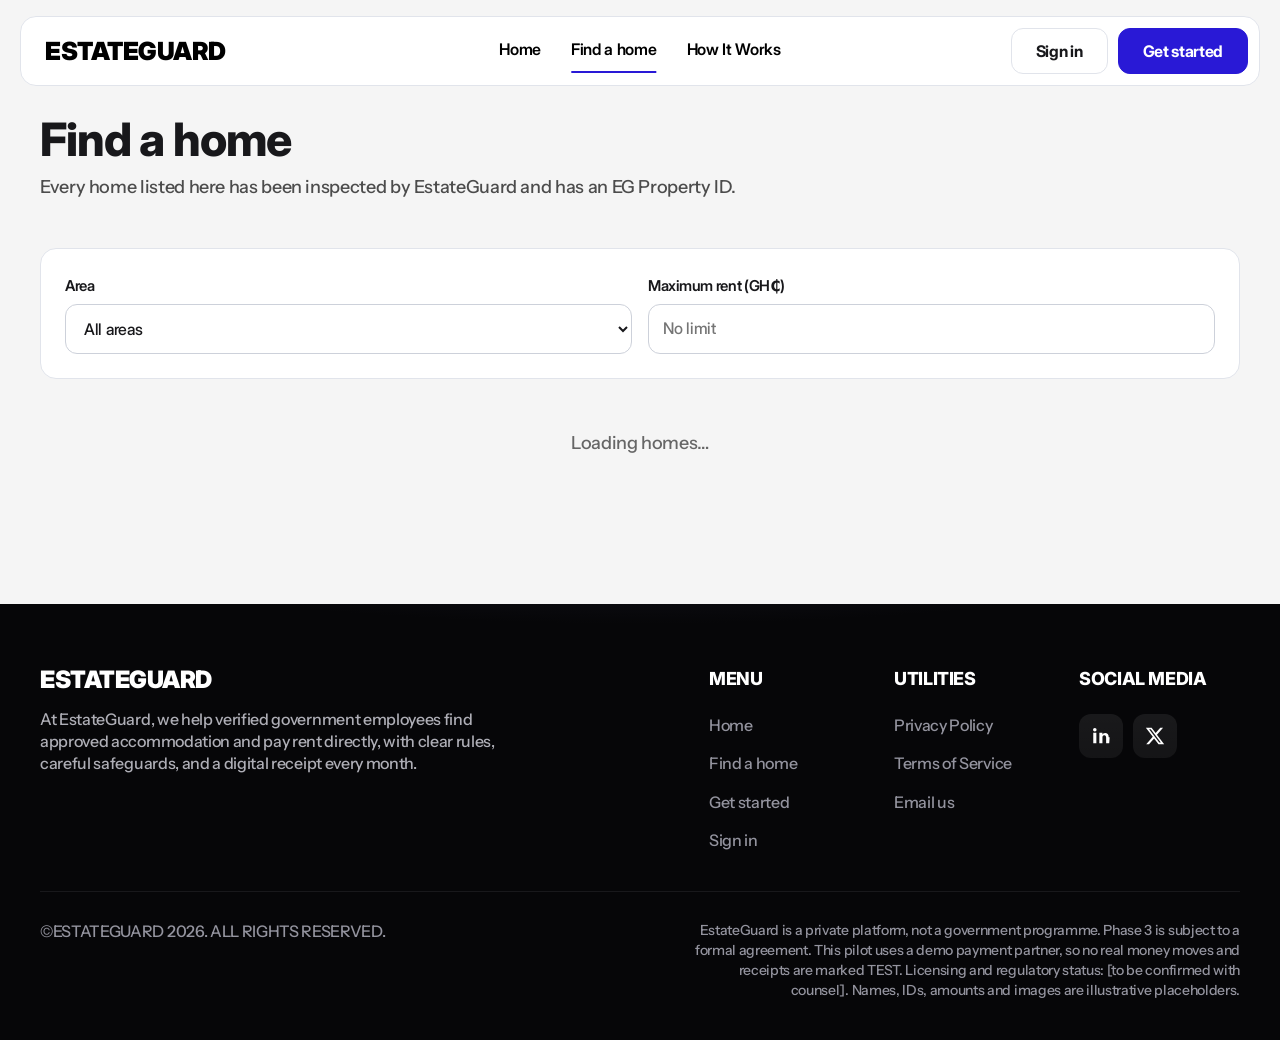
==== commit b9596952: "Pilot app: signed-in dashboard layout Side menu and home screens for tenants, landlords and admins, " ====
--- a/app/index.html
+++ b/app/index.html
@@ -7,8 +7,8 @@
 <title>EstateGuard</title>
 <meta name="description" content="EstateGuard pilot: find an approved home, agree a tenancy online and pay rent by approving a prompt. Test payments only.">
 <link rel="icon" href="data:image/svg+xml,%3Csvg xmlns='http://www.w3.org/2000/svg' viewBox='0 0 32 32'%3E%3Crect width='32' height='32' rx='8' fill='%232919d6'/%3E%3Cpath d='M16 6l9 7v12H7V13z' fill='none' stroke='white' stroke-width='2.4' stroke-linejoin='round'/%3E%3C/svg%3E">
-  <script type="module" crossorigin src="./assets/index-B2wde3y6.js"></script>
-  <link rel="stylesheet" crossorigin href="./assets/index-BJKv32Vn.css">
+  <script type="module" crossorigin src="./assets/index-xqYzcBtG.js"></script>
+  <link rel="stylesheet" crossorigin href="./assets/index-CaHHOCIl.css">
 </head>
 <body>
 <div id="root"></div>
--- a/app/assets/index-CaHHOCIl.css
+++ b/app/assets/index-CaHHOCIl.css
@@ -0,0 +1 @@
+@font-face{font-family:Inter;font-style:normal;font-weight:100 900;font-display:swap;src:url(./inter-latin-BwkfbSeq.woff2) format("woff2")}@font-face{font-family:Instrument Sans;font-style:normal;font-weight:400 700;font-display:swap;src:url(./instrument-latin-BbzFLZTg.woff2) format("woff2")}:root{--blue: #2919d6;--blue-dark: #2013ad;--blue-tint: rgba(41, 25, 214, .07);--ink: #18181b;--body: #4c4c4c;--muted: #666;--gray: #93939e;--line: #e1e4eb;--bg: #f5f5f5;--dot: #242527;--ok: #146c2e;--ok-tint: #e6f4ea;--warn: #8a4108;--warn-tint: #fdf1e3;--warn-line: #f0d9bc;--bad: #b42318;--bad-tint: #fdecea;--bad-line: #f4c6c1;--disp: "Inter", system-ui, -apple-system, "Segoe UI", Roboto, sans-serif;--text: "Instrument Sans", system-ui, -apple-system, "Segoe UI", Roboto, sans-serif}*,*:before,*:after{box-sizing:border-box}html{scroll-behavior:smooth;-webkit-text-size-adjust:100%}body{margin:0;background:var(--bg);color:var(--ink);font-family:var(--text);font-weight:500;font-size:18px;line-height:25.2px;letter-spacing:-.36px;-webkit-font-smoothing:antialiased;overflow-x:clip}img,svg{display:block;max-width:100%}h1,h2,h3,h4,p{margin:0}ul,ol{margin:0;padding:0;list-style:none}ol.numbered{list-style:decimal;padding-left:22px;display:grid;gap:8px}ol.numbered>li{display:list-item;padding-left:4px}a{color:var(--blue);text-decoration:none}a:hover{text-decoration:underline}button,input,select,textarea{font:inherit;letter-spacing:inherit;color:inherit}:focus-visible{outline:3px solid var(--blue);outline-offset:3px;border-radius:8px}.skip{position:absolute;left:-999px;top:8px;background:var(--ink);color:#fff;padding:10px 16px;border-radius:8px;z-index:100}.skip:focus{left:8px}.wrap{width:min(1200px,calc(100% - 48px));margin-inline:auto;position:relative}h1,h2,h3,.btn,.pill,.nav,.brand,.stat b,.tag,.badge,th,.step-num,.price{font-family:var(--disp);font-variation-settings:"opsz" 32}.muted{color:var(--muted)}.txt-bad{color:var(--bad);font-weight:700}.small{font-size:16px;line-height:22.4px;letter-spacing:-.32px}.tiny{font-size:14px;line-height:20px;letter-spacing:-.2px}.mono{font-family:ui-monospace,SFMono-Regular,Menlo,Consolas,monospace;font-size:.8em;letter-spacing:0}.right{text-align:right}.nowrap{white-space:nowrap}.sr{position:absolute;left:-9999px}.demo-strip{background:var(--blue);color:#fff;font-family:var(--disp);font-variation-settings:"opsz" 32;font-weight:500;font-size:14px;letter-spacing:-.2px;text-transform:uppercase}.demo-strip ul{display:flex;flex-wrap:wrap;justify-content:center;gap:4px 0;padding:9px 16px}.demo-strip li{display:flex;align-items:center;white-space:nowrap}.demo-strip li+li:before{content:"";width:6px;height:6px;border-radius:100px;background:#fff;margin:0 18px;flex:none}.nav{position:sticky;z-index:60;top:16px;width:min(1240px,calc(100% - 32px));margin:16px auto 0;height:70px;background:#fff;border:1px solid var(--line);border-radius:16px;display:flex;align-items:center;justify-content:space-between;padding:0 11px 0 24px}.brand{font-weight:900;font-size:25px;letter-spacing:-.02em;text-transform:uppercase;color:#000;line-height:1}.brand:hover{text-decoration:none}.nav-links{position:absolute;left:50%;transform:translate(-50%);display:flex;gap:30px;font-weight:600;font-size:16px;letter-spacing:-.32px;color:#000;white-space:nowrap}.nav-links a{color:#000;padding:8px 0;border-bottom:2px solid transparent}.nav-links a:hover{border-color:var(--blue);text-decoration:none}.nav-links a.on{border-color:var(--blue)}.nav .btn{height:46px;padding:0 24px}.nav-user{display:flex;align-items:center;gap:12px}.account{display:flex;align-items:center;gap:10px;color:#000;font-family:var(--disp);font-variation-settings:"opsz" 32;font-weight:600;font-size:16px;letter-spacing:-.32px}.account:hover{text-decoration:none}.avatar{width:40px;height:40px;border-radius:100px;background:var(--blue);color:#fff;display:grid;place-items:center;font-weight:700;font-size:16px;flex:none}.nav-signout{height:46px;padding:0 22px}.menu-btn{display:none;background:none;border:0;padding:10px;cursor:pointer;color:#000}.menu-btn svg{width:26px;height:26px}.nav-links .menu-only{display:none}.btn{display:inline-flex;align-items:center;justify-content:center;gap:8px;height:50px;padding:0 30px;border-radius:12px;background:#fff;border:1px solid var(--line);color:var(--ink);font-weight:700;font-size:16px;line-height:22.4px;letter-spacing:-.32px;cursor:pointer;transition:background .15s,transform .15s;text-decoration:none}.btn:hover{background:#f0f0f3;text-decoration:none;transform:translateY(-1px)}.btn.primary{background:var(--blue);border-color:var(--blue);color:#fff}.btn.primary:hover{background:var(--blue-dark);border-color:var(--blue-dark)}.btn.navy{background:var(--dot);border-color:var(--dot);color:#fff}.btn.navy:hover{background:#000}.btn.danger{background:#fff;border-color:#e6b3ad;color:var(--bad)}.btn.sm{height:38px;padding:0 16px;font-size:15px;border-radius:10px}.btn.lg{height:56px;padding:0 34px;font-size:17px}.btn[disabled],.btn[aria-disabled=true]{opacity:.45;cursor:not-allowed;transform:none}.pill{display:inline-flex;align-items:center;height:38px;padding:0 14px;border-radius:100px;background:var(--blue);color:#fff;font-weight:500;font-size:16px;letter-spacing:-.32px}.tag{display:inline-block;background:var(--blue);color:#fff;font-family:var(--text);font-weight:700;font-size:14px;line-height:21px;letter-spacing:normal;padding:4px 8px;border-radius:6px}.link-btn{background:none;border:0;color:var(--blue);font-weight:600;cursor:pointer;padding:0;text-decoration:underline;text-align:left}.page{padding:28px 0 96px}.subnav{display:flex;gap:8px;overflow-x:auto;padding:4px 0 24px;scrollbar-width:none}.subnav::-webkit-scrollbar{display:none}.subnav a{display:inline-flex;align-items:center;gap:6px;height:42px;padding:0 18px;border-radius:100px;border:1px solid var(--line);background:#fff;color:var(--ink);font-family:var(--disp);font-variation-settings:"opsz" 32;font-weight:600;font-size:15px;letter-spacing:-.3px;white-space:nowrap}.subnav a:hover{text-decoration:none;border-color:var(--blue)}.subnav a.on{background:var(--blue);border-color:var(--blue);color:#fff}.subnav .count{background:var(--dot);color:#fff;border-radius:100px;font-size:12px;min-width:20px;height:20px;display:inline-grid;place-items:center;padding:0 6px}.subnav a.on .count{background:#fff;color:var(--blue)}.adminbar{display:flex;gap:8px;align-items:center;flex-wrap:wrap;padding:12px 16px;margin-bottom:20px;background:var(--blue-tint);border:1px dashed var(--blue);border-radius:14px}.page-head{display:flex;gap:16px;justify-content:space-between;align-items:flex-end;flex-wrap:wrap;margin-bottom:24px}.page-head h1{font-weight:800;font-size:clamp(30px,4.2vw,46px);line-height:1.1;letter-spacing:-.92px;color:var(--ink)}.page-head p{color:var(--body);margin-top:10px;max-width:64ch}h2{font-weight:700;font-size:24px;line-height:28.8px;letter-spacing:-.48px;color:var(--ink)}h3{font-weight:700;font-size:18px;line-height:21.6px;letter-spacing:-.36px;color:var(--ink)}.stack{display:grid;gap:16px}.stack-lg{display:grid;gap:24px}.narrow{width:100%;max-width:560px;margin-inline:auto}.stack>*,.stack-lg>*,.grid>*,.split>*,.card>*{min-width:0}.grid{display:grid;gap:20px}.g2{grid-template-columns:repeat(auto-fit,minmax(min(300px,100%),1fr))}.g3{grid-template-columns:repeat(auto-fit,minmax(min(260px,100%),1fr))}.g4{grid-template-columns:repeat(auto-fit,minmax(min(190px,100%),1fr))}.split{display:grid;grid-template-columns:minmax(0,1.6fr) minmax(0,1fr);gap:24px;align-items:start}@media (max-width: 960px){.split{grid-template-columns:1fr}}.row{display:flex;gap:10px;align-items:center;flex-wrap:wrap}.between{justify-content:space-between}.card{background:#fff;border:1px solid var(--line);border-radius:16px;padding:24px}.card.flat{background:#fafafa;padding:18px}.card.tint{background:var(--blue-tint);border-color:#2919d640}.card.warn{background:var(--warn-tint);border-color:var(--warn-line)}.card.bad{background:var(--bad-tint);border-color:var(--bad-line)}.card p{color:var(--body)}.card-head{display:flex;justify-content:space-between;gap:10px;align-items:center;margin-bottom:14px;flex-wrap:wrap}.eyebrow{text-transform:uppercase;font-family:var(--disp);font-size:13px;letter-spacing:.08em;font-weight:700;color:var(--blue)}.stat{display:grid;gap:4px}.stat b{font-weight:700;font-size:clamp(24px,6vw,36px);line-height:1.1;letter-spacing:-1.4px;color:var(--ink);white-space:nowrap}.stat span{color:var(--body);font-size:16px;line-height:22.4px}.ico{width:44px;height:44px;border-radius:10px;background:var(--blue);display:grid;place-items:center;flex:none}.ico svg{width:24px;height:24px}.step-num{width:38px;height:38px;border-radius:100px;background:var(--dot);color:#fff;display:grid;place-items:center;font-weight:700;font-size:14px;letter-spacing:0;flex:none}label.field{display:grid;gap:6px;font-family:var(--disp);font-variation-settings:"opsz" 32;font-weight:600;font-size:15px;letter-spacing:-.3px;color:var(--ink)}label.field .hint{font-family:var(--text);font-weight:500;color:var(--muted);font-size:14px;letter-spacing:-.2px}input[type=text],input[type=password],input[type=number],input[type=date],input[type=file],select,textarea{width:100%;min-height:50px;padding:10px 14px;border:1px solid #cdd1da;border-radius:12px;background:#fff;font-size:16px;font-weight:500}textarea{min-height:90px;resize:vertical}.check{display:flex;gap:10px;align-items:center;font-weight:500;font-size:16px;min-height:38px}.check input{width:20px;height:20px;accent-color:var(--blue)}.form{display:grid;gap:16px}.form-row{display:grid;gap:16px;grid-template-columns:repeat(auto-fit,minmax(190px,1fr))}.badge{display:inline-flex;align-items:center;gap:6px;padding:4px 9px;border-radius:6px;font-size:13px;line-height:18px;font-weight:700;letter-spacing:-.1px;background:#ececf1;color:#3a3a40;white-space:nowrap}.badge.teal{background:var(--blue);color:#fff}.badge.navy{background:var(--dot);color:#fff}.badge.ok{background:var(--ok-tint);color:var(--ok)}.badge.warn{background:var(--warn-tint);color:var(--warn)}.badge.bad{background:var(--bad-tint);color:var(--bad)}.dot{width:8px;height:8px;border-radius:50%;background:currentColor;display:inline-block}.table-wrap{overflow-x:auto}table{width:100%;border-collapse:collapse;font-size:16px;line-height:22.4px;letter-spacing:-.3px}th{text-align:left;font-size:12.5px;text-transform:uppercase;letter-spacing:.06em;color:var(--gray);font-weight:700;padding:8px 10px;border-bottom:1px solid var(--line);white-space:nowrap}td{padding:13px 10px;border-bottom:1px solid #eeeff3;vertical-align:top;color:var(--ink)}tr:last-child td{border-bottom:0}td.num,th.num{text-align:right;font-variant-numeric:tabular-nums}.list{display:grid}.list-item{display:flex;gap:12px;justify-content:space-between;align-items:center;padding:14px 0;border-bottom:1px solid #eeeff3;flex-wrap:wrap}.list-item:last-child{border-bottom:0}.checks{display:grid;gap:12px}.checks li{display:grid;grid-template-columns:26px 1fr;gap:10px;align-items:start}.tick{width:24px;height:24px;border-radius:50%;display:grid;place-items:center;font-size:13px;font-weight:800;background:var(--ok-tint);color:var(--ok)}.tick.no{background:var(--bad-tint);color:var(--bad)}.pcard{background:#fff;border:1px solid var(--line);border-radius:20px;padding:10px 10px 24px;display:grid;align-content:start}.pcard img{width:100%;aspect-ratio:570 / 418;object-fit:cover;border-radius:14px}.pcard .meta{padding:18px 14px 0;display:flex;justify-content:space-between;align-items:center;gap:8px}.pcard .meta span:last-child{color:var(--gray);font-size:15px}.pcard h3{padding:10px 14px 0;font-weight:600;font-size:22px;line-height:26px;letter-spacing:-.44px}.pcard .body{padding:16px 14px 0;display:grid;gap:12px}.price{font-size:26px;font-weight:800;letter-spacing:-.8px;color:var(--ink)}.price small{font-family:var(--text);font-size:15px;font-weight:500;color:var(--muted);letter-spacing:-.2px}.chips{display:flex;gap:6px;flex-wrap:wrap}.chip{font-size:14px;line-height:20px;padding:3px 10px;border-radius:100px;border:1px solid var(--line);color:var(--body);background:#fff;letter-spacing:-.2px}.photo{width:100%;aspect-ratio:16 / 7;object-fit:cover;border-radius:16px}.flow{display:grid;grid-template-columns:1fr auto 1fr auto 1fr;gap:8px;align-items:stretch}.flow .node{border:1px solid var(--line);border-radius:14px;padding:14px;background:#fff;display:grid;gap:4px;align-content:center;text-align:center}.flow .node b{font-family:var(--disp);font-variation-settings:"opsz" 32;color:var(--ink);font-size:18px;letter-spacing:-.36px}.flow .node.partner{background:var(--dot);color:#cfcfd6;border-color:var(--dot)}.flow .node.partner b{color:#fff}.flow .arrow{align-self:center;color:var(--gray);font-size:1.4rem}.flow .outs{display:grid;gap:8px}.flow .outs .node.fee{background:var(--blue-tint);border:1.5px dashed var(--blue)}.flow .outs .node.land{background:#fff;border-color:var(--blue)}@media (max-width: 700px){.flow{grid-template-columns:1fr}.flow .arrow{transform:rotate(90deg);justify-self:center}}.phone-wrap{display:grid;place-items:center;padding:8px 0}.phone{width:min(320px,100%);background:#0c0c10;border-radius:36px;padding:14px;box-shadow:0 18px 50px #18181b4d}.phone-screen{background:var(--bg);border-radius:24px;padding:18px 16px 16px;min-height:300px;display:grid;gap:14px;align-content:start;text-align:center}.phone-top{font-size:12px;color:var(--muted);display:flex;justify-content:space-between}.phone-card{background:#fff;border-radius:16px;padding:16px;border:1px solid var(--line);display:grid;gap:6px}.phone-amount{font-family:var(--disp);font-variation-settings:"opsz" 32;font-size:32px;font-weight:800;color:var(--ink);letter-spacing:-1.2px}.phone-actions{display:grid;gap:10px}.receipt{max-width:560px;margin:0 auto;background:#fff;border:1px solid var(--line);border-radius:20px;overflow:hidden}.receipt-head{background:var(--dot);color:#fff;padding:22px 24px;display:flex;justify-content:space-between;align-items:center;gap:10px;flex-wrap:wrap}.receipt-head b{font-family:var(--disp);font-variation-settings:"opsz" 32;font-size:30px;letter-spacing:-1px}.receipt-body{padding:8px 24px 20px}.receipt-row{display:flex;justify-content:space-between;gap:14px;padding:12px 0;border-bottom:1px dashed #dcdce2;font-size:16px}.receipt-row span:first-child{color:var(--muted)}.receipt-row b{text-align:right;color:var(--ink);font-weight:700}.stamp{font-family:var(--disp);font-weight:800;letter-spacing:.08em;padding:3px 12px;border:2px solid #fff;color:#fff;border-radius:8px;transform:rotate(-4deg)}.stamp.refunded{border-color:#f5b96e;color:#f5b96e}.bars{display:grid;gap:16px}.bar-row{display:grid;grid-template-columns:48px 1fr 64px;gap:14px;align-items:center;font-size:16px}.bar-row b{font-weight:700;font-family:var(--disp);font-variation-settings:"opsz" 32}.track{height:34px;background:var(--bg);border-radius:10px;overflow:hidden}.fill{height:100%;background:var(--dot);border-radius:10px;display:flex;align-items:center;justify-content:flex-end;padding-right:12px;color:#fff;font-weight:700;font-size:14px;letter-spacing:-.2px;white-space:nowrap;font-family:var(--disp)}.fill.b{background:var(--blue)}.pct{font-weight:700;color:var(--blue);text-align:right;font-size:15px}.pct.bad{color:var(--bad)}.flag{margin-top:22px;border:1.5px dashed var(--blue);background:var(--blue-tint);border-radius:14px;padding:14px 16px;display:flex;gap:12px;font-size:16px;line-height:22.4px;letter-spacing:-.32px;color:var(--ink)}.flag svg{width:22px;height:22px;color:var(--blue);flex:none;margin-top:1px}.flag b{color:var(--blue);font-weight:700}@media (max-width: 560px){.bar-row{grid-template-columns:44px 1fr}.bar-row .pct{grid-column:2;text-align:left;margin-top:-8px}}.steps{display:grid;grid-template-columns:repeat(auto-fit,minmax(150px,1fr));gap:12px}.step{padding:14px 16px;border-radius:16px;border:1px solid var(--line);background:#fff;font-size:15px;line-height:21px;display:grid;gap:6px;align-content:start}.step b{font-family:var(--disp);font-variation-settings:"opsz" 32;color:var(--ink);font-size:17px;letter-spacing:-.3px}.step .step-num{width:30px;height:30px;font-size:13px}.step.done .step-num{background:var(--ok)}.step.now{border-color:var(--blue);background:var(--blue-tint)}.step.now .step-num{background:var(--blue)}.hero{position:relative;background:var(--bg);padding-top:56px;text-align:center;overflow:hidden;display:flex;flex-direction:column;align-items:center}.hero h1{max-width:960px;margin:0 auto;text-transform:uppercase;color:#000;font-weight:800;font-size:clamp(2rem,4.45vw,64px);line-height:1;letter-spacing:-.02em}.hero .sub{max-width:600px;margin:22px auto 0;color:var(--body)}.hero .row{margin-top:26px;justify-content:center}.hero-img{position:relative;margin:28px auto 0;width:clamp(300px,52vw,760px)}.hero-img img{width:100%;height:auto}.ticker{position:absolute;left:0;right:0;bottom:0;z-index:2;background:var(--blue);color:#fff;height:48px;overflow:hidden;display:flex;align-items:center;font-family:var(--disp);font-variation-settings:"opsz" 32}.ticker-track{display:flex;width:max-content;animation:scroll 50s linear infinite}.ticker:hover .ticker-track{animation-play-state:paused}.ticker ul{display:flex;flex:none}.ticker li{display:flex;align-items:center;font-weight:500;font-size:16px;letter-spacing:-.32px;text-transform:uppercase;white-space:nowrap}.ticker li:before{content:"";width:6px;height:6px;border-radius:100px;background:#fff;margin:0 24px 0 20px;flex:none}@keyframes scroll{to{transform:translate(-50%)}}.sec{padding:72px 0}.sec.white{background:#fff}.sec-head{text-align:center}.sec-head .pill{margin-bottom:16px}h2.h2{font-weight:800;font-size:46px;line-height:50.6px;letter-spacing:-.92px;color:var(--ink)}.sec-head .sub{margin:16px auto 0;max-width:680px;color:var(--body)}@media (max-width: 860px){h2.h2{font-size:34px;line-height:40px}.sec{padding:56px 0}}.role-card{display:grid;gap:14px;color:inherit;background:#fff;border:1px solid var(--line);border-radius:16px;padding:24px;min-height:184px;align-content:start;transition:transform .15s,border-color .15s}.role-card:hover{text-decoration:none;transform:translateY(-2px);border-color:var(--blue)}.role-card h3{font-weight:600;font-size:24px;line-height:28.8px;letter-spacing:-.48px}.role-card p{color:var(--body);font-size:17px;line-height:23px}.path{display:grid;gap:12px}.path li{display:grid;grid-template-columns:38px 1fr auto;gap:14px;align-items:center;padding:14px 16px;border:1px solid var(--line);border-radius:16px;background:#fff}.path li b{font-family:var(--disp);font-variation-settings:"opsz" 32;font-weight:600;letter-spacing:-.36px}.path li .small{color:var(--muted)}@media (max-width: 560px){.path li{grid-template-columns:38px 1fr}.path li .btn{grid-column:2;justify-self:start}}.drawer{position:fixed;right:0;top:0;bottom:0;width:min(420px,100%);background:#fff;z-index:90;border-left:1px solid var(--line);padding:22px;overflow-y:auto;display:grid;gap:18px;align-content:start}.drawer-scrim{position:fixed;top:0;right:0;bottom:0;left:0;background:#18181b66;z-index:85}.drawer section{display:grid;gap:10px;padding-bottom:18px;border-bottom:1px solid var(--line)}.drawer section:last-child{border-bottom:0}.toasts{position:fixed;left:50%;transform:translate(-50%);bottom:24px;z-index:100;display:grid;gap:8px;width:min(560px,calc(100% - 24px))}.toast{background:var(--dot);color:#fff;padding:14px 16px;border-radius:14px;box-shadow:0 10px 30px #00000040;display:flex;justify-content:space-between;gap:10px;align-items:start;font-size:16px;line-height:22px}.toast.ok{background:var(--ok)}.toast.bad{background:var(--bad)}.toast button{background:none;border:0;color:inherit;cursor:pointer;font-size:1.2rem;line-height:1}.callout{padding:14px 16px;border-radius:14px;background:var(--blue-tint);border:1.5px dashed var(--blue);font-size:16px;line-height:22.4px;letter-spacing:-.32px;color:var(--ink)}.callout b{color:var(--blue)}.card.tint .callout{background:#fff}.callout.warn{background:var(--warn-tint);border:1px solid var(--warn-line)}.callout.warn b{color:var(--warn)}.callout.bad{background:var(--bad-tint);border:1px solid var(--bad-line)}.callout.bad b{color:var(--bad)}.spinner{width:36px;height:36px;border-radius:50%;border:4px solid #dcdce2;border-top-color:var(--blue);animation:spin .9s linear infinite;margin:0 auto}@keyframes spin{to{transform:rotate(360deg)}}.hash{font-family:ui-monospace,Menlo,Consolas,monospace;font-size:12px;color:var(--muted);letter-spacing:0}.empty{text-align:center;color:var(--muted);padding:28px 12px}.sms{background:#efeff3;border-radius:14px 14px 14px 4px;padding:10px 14px;font-size:16px;line-height:22px;max-width:100%}.sms small{display:block;color:var(--muted);font-size:13px;margin-bottom:2px}.site-footer{background:radial-gradient(ellipse 960px 190px at 50% -136px,#272736,#17171f 41%,#0e0e14 61%,#060608 82%),#060608;color:var(--gray);padding:64px 0 40px;font-size:16px;line-height:22.4px;letter-spacing:-.32px}.foot-top{display:grid;grid-template-columns:456px 1fr;justify-content:space-between;gap:40px;padding-bottom:40px}.site-footer .brand{color:#fff;font-size:24px}.site-footer .about{margin-top:14px;color:#aeaeb6;max-width:456px}.cols{display:grid;grid-template-columns:repeat(3,1fr);gap:24px;max-width:531px;justify-self:end;width:100%}.social{display:flex;gap:10px}.social a{width:44px;height:44px;border-radius:12px;background:linear-gradient(180deg,#ffffff14,#ffffff0f);display:grid;place-items:center}.social a:hover{background:#ffffff29}.social svg{width:22px;height:22px;fill:#fff}.site-footer h4{color:#fff;font-family:var(--disp);font-weight:800;font-size:18px;line-height:21.6px;letter-spacing:-.36px;text-transform:uppercase;margin-bottom:24px}.site-footer li+li{margin-top:16px}.site-footer li a,.site-footer li button{color:var(--gray);background:none;border:0;padding:0;cursor:pointer;font-size:16px}.site-footer li a:hover,.site-footer li button:hover{color:#fff;text-decoration:none}.foot-bottom{border-top:1px solid #18181b;padding-top:28px;display:flex;justify-content:space-between;align-items:flex-start;gap:24px;flex-wrap:wrap}.foot-bottom .copy{text-transform:uppercase}.foot-bottom .legal{max-width:560px;text-align:right;font-size:14px;line-height:20px}@media (max-width: 960px){.nav-links{display:none;position:absolute;top:78px;left:0;right:0;transform:none;flex-direction:column;gap:2px;background:#fff;border:1px solid var(--line);border-radius:16px;padding:12px}.nav-links.open{display:flex}.nav-links a,.nav-links .menu-only{padding:12px}.nav-links .menu-only{display:block;background:none;border:0;text-align:left;font:inherit;font-weight:600;color:var(--blue);cursor:pointer}.nav>.btn,.nav>.nav-actions{display:none}.nav-user{margin-left:auto;margin-right:4px}.nav-user .account-name,.nav-user .nav-signout{display:none}.menu-btn{display:block}.foot-top{grid-template-columns:1fr}.cols{justify-self:start}.foot-bottom .legal{text-align:left}}@media (max-width: 560px){.wrap{width:calc(100% - 32px)}.card{padding:18px}.demo-strip{font-size:12px}.demo-strip li+li:before{margin:0 10px}}@media (prefers-reduced-motion: reduce){html{scroll-behavior:auto}.ticker-track,.spinner{animation:none}.role-card,.btn{transition:none}}@media print{.nav,.demo-strip,.subnav,.adminbar,.site-footer,.no-print,.toasts{display:none!important}body{background:#fff}.page{padding:0}.receipt{border-color:#999}}.app{width:min(1240px,calc(100% - 32px));margin:16px auto 0;display:grid;grid-template-columns:248px minmax(0,1fr);gap:24px;align-items:start}.side{position:sticky;top:16px;background:#fff;border:1px solid var(--line);border-radius:16px;padding:18px;display:flex;flex-direction:column;gap:18px;height:calc(100vh - 32px);min-height:380px}.side .brand{font-size:22px;padding:4px 6px}.side-who{display:flex;align-items:center;gap:12px}.side-who b{font-family:var(--disp);font-variation-settings:"opsz" 32;font-weight:700;font-size:16px;letter-spacing:-.3px;color:var(--ink);word-break:break-word}.side-links{display:grid;gap:4px}.side-links a,.side-link{display:flex;align-items:center;gap:12px;min-height:44px;padding:0 12px;border-radius:12px;color:var(--ink);font-family:var(--disp);font-variation-settings:"opsz" 32;font-weight:600;font-size:16px;letter-spacing:-.3px}.side-links a:hover,.side-link:hover{background:var(--bg);text-decoration:none}.side-links a.on{background:var(--blue-tint);color:var(--blue);font-weight:700}.side-links svg,.side-link svg{width:20px;height:20px;flex:none}.side-foot{border-top:1px solid var(--line);padding-top:14px;display:grid;gap:10px}.app-main{min-width:0}.app-main .page{padding-top:8px}.app-top,.tabbar,.sheet{display:none}@media (max-width: 960px){.app{grid-template-columns:1fr;gap:0;margin-top:12px}.side{display:none}.app-top{display:flex;align-items:center;justify-content:space-between;background:#fff;border:1px solid var(--line);border-radius:16px;height:60px;padding:0 12px 0 18px}.app-top .brand{font-size:21px}.app-top .avatar{width:36px;height:36px}.app-main .page{padding-top:20px}.tabbar{display:grid;grid-auto-flow:column;grid-auto-columns:1fr;position:fixed;left:8px;right:8px;bottom:8px;z-index:70;background:#fff;border:1px solid var(--line);border-radius:16px;padding:6px;gap:4px}.tabbar a,.tabbar button{display:grid;justify-items:center;gap:2px;padding:8px 4px;border:0;background:none;border-radius:12px;color:var(--body);font-family:var(--disp);font-variation-settings:"opsz" 32;font-weight:600;font-size:12px;letter-spacing:-.1px;min-height:52px;cursor:pointer}.tabbar a:hover{text-decoration:none}.tabbar svg{width:22px;height:22px}.tabbar a.on,.tabbar button.on{background:var(--blue-tint);color:var(--blue)}.sheet{display:grid;gap:12px;position:fixed;left:8px;right:8px;bottom:80px;z-index:75;background:#fff;border:1px solid var(--line);border-radius:16px;padding:16px;box-shadow:0 10px 30px #0000002e}.site-footer.with-tabbar{padding-bottom:104px}}.stack-lg>.flag,.stack>.flag{margin-top:0}.tabbar.sheet-open a.on{background:none;color:var(--body)}.app{font-size:16px;line-height:22.4px;letter-spacing:-.3px}.app-bar{display:flex;align-items:center;justify-content:space-between;gap:12px;flex-wrap:wrap;min-height:52px;padding:0 4px 12px;border-bottom:1px solid var(--line);margin-bottom:20px}.crumb{display:inline-flex;align-items:center;gap:8px;font-family:var(--disp);font-variation-settings:"opsz" 32;font-size:15px;font-weight:600;letter-spacing:-.2px;color:var(--muted)}.crumb b{color:var(--ink);font-weight:700}.side-label{font-family:var(--disp);font-size:12px;font-weight:700;letter-spacing:.08em;text-transform:uppercase;color:var(--gray);padding:0 12px;margin-bottom:-10px}.app .page{padding:0 0 56px}.app .page-head{margin-bottom:18px;align-items:center}.app .page-head h1{font-size:26px;line-height:1.2;letter-spacing:-.6px;font-weight:700}.app .page-head p{margin-top:4px;font-size:15px;line-height:21px;color:var(--muted);max-width:70ch}.app .stack-lg{gap:20px}.app .grid{gap:16px}.app .card{padding:20px;border-radius:14px}.app .card h2{font-size:17px;line-height:22px;font-weight:700;letter-spacing:-.3px}.app .card-head{margin-bottom:10px}.app .small{font-size:15px;line-height:21px;letter-spacing:-.25px}.app th{padding:8px 10px;font-size:12px;background:#fafafa}.app td{padding:11px 10px;font-size:15px;line-height:21px}.app .table-wrap{margin:0 -8px}.app .list-item{padding:12px 0}.dash{display:grid;grid-template-columns:minmax(0,1fr) 320px;gap:20px;align-items:start}.dash>*{min-width:0}.rail{display:grid;gap:16px;align-content:start}@media (max-width: 1100px){.dash{grid-template-columns:1fr}}.attn{display:grid}.attn li+li{border-top:1px solid #eeeff3}.attn a,.attn div{display:flex;justify-content:space-between;align-items:center;gap:12px;padding:11px 0;color:var(--ink);font-size:15px}.attn a:hover{text-decoration:none;color:var(--blue)}.attn b{min-width:28px;height:26px;padding:0 8px;border-radius:100px;display:inline-grid;place-items:center;font-family:var(--disp);font-size:13px;background:#ececf1;color:var(--muted)}.attn b.on{background:var(--blue);color:#fff}.todo{display:grid;gap:4px}.todo li{display:grid;grid-template-columns:26px 1fr;gap:10px;align-items:start;padding:9px 10px;border-radius:10px;font-size:15px;line-height:21px;color:var(--muted)}.todo li .tick{background:#ececf1;color:var(--muted)}.todo li.done{color:var(--ink)}.todo li.done .tick{background:var(--ok-tint);color:var(--ok)}.todo li.now{background:var(--blue-tint);color:var(--ink);font-weight:600}.todo li.now .tick{background:var(--blue);color:#fff}.quick{display:grid;gap:8px}.quick .btn{justify-content:flex-start;height:44px}@media (max-width: 960px){.app-bar{display:none}}.app td.num,.app td.mono,.app th{white-space:nowrap}@media (max-width: 960px){.app-main .page{padding-top:16px;padding-bottom:24px}}@media (max-width: 560px){.app .grid.g3,.app .grid.g4{grid-template-columns:1fr 1fr;gap:10px}.app .grid.g3>.kpi:last-child:nth-child(odd),.app .grid.g4>.kpi:last-child:nth-child(odd){grid-column:1 / -1}.kpi{padding:12px 14px;gap:10px}.kpi-ico{width:32px;height:32px}.app .page-head h1{font-size:23px}}.app-footer{width:min(1240px,calc(100% - 32px));margin:8px auto 24px;padding:18px 4px 0;border-top:1px solid var(--line);color:var(--muted);font-size:14px;line-height:20px;letter-spacing:-.2px}.app-footer-top{display:flex;justify-content:space-between;gap:12px 24px;flex-wrap:wrap;align-items:center}.app-footer .copy{text-transform:uppercase;font-family:var(--disp);font-size:12.5px;letter-spacing:.04em;font-weight:600}.app-footer nav{display:flex;gap:6px 20px;flex-wrap:wrap}.app-footer nav a{color:var(--body);font-weight:600}.app-footer .legal{margin-top:10px;max-width:900px}@media (max-width: 960px){.app-footer{padding-bottom:96px;margin-bottom:0}}.kpi{display:flex;align-items:flex-start;gap:14px;background:#fff;border:1px solid var(--line);border-radius:14px;padding:16px 18px;min-width:0}.kpi-ico{width:38px;height:38px;border-radius:10px;background:var(--blue-tint);color:var(--blue);display:grid;place-items:center;flex:none}.kpi-ico svg{width:20px;height:20px}.kpi-body{display:grid;gap:2px;min-width:0}.kpi-label{font-family:var(--disp);font-variation-settings:"opsz" 32;font-size:12.5px;line-height:17px;font-weight:600;letter-spacing:.03em;text-transform:uppercase;color:var(--muted)}.kpi-value{font-family:var(--disp);font-variation-settings:"opsz" 32;font-size:clamp(22px,2.4vw,28px);line-height:1.15;font-weight:700;letter-spacing:-.8px;color:var(--ink);white-space:nowrap;overflow:hidden;text-overflow:ellipsis}.kpi-hint{font-size:13.5px;line-height:18px;color:var(--muted);letter-spacing:-.1px}.crumb a{color:var(--muted)}.crumb a:hover{color:var(--blue);text-decoration:none}.app .pcard{border-radius:14px;padding:8px 8px 16px}.app .pcard img{aspect-ratio:16 / 9;border-radius:10px;background:#ececf1}.app .pcard .meta{padding:12px 10px 0}.app .pcard h3{padding:8px 10px 0;font-size:17px;line-height:22px;letter-spacing:-.3px;font-weight:600}.app .pcard .body{padding:10px 10px 0;gap:10px}.app .price{font-size:21px;letter-spacing:-.6px}.app .price small{font-size:14px}.app .pcard .btn{height:40px;font-size:15px;border-radius:10px}.app .pcard .tag{font-size:12.5px;line-height:18px}.app .grid.g4{grid-template-columns:repeat(4,minmax(0,1fr))}.app .grid.g3{grid-template-columns:repeat(3,minmax(0,1fr))}@media (max-width: 1240px){.app .grid.g4{grid-template-columns:repeat(2,minmax(0,1fr))}}@media (max-width: 1240px){.kpi-ico{width:34px;height:34px}}@media (max-width: 700px){.app .grid.g3{grid-template-columns:repeat(2,minmax(0,1fr))}}@media (max-width: 560px){.kpi-ico{display:none}.kpi-value{font-size:21px;overflow:visible}}.avatar-btn{background:none;border:0;padding:0;cursor:pointer;border-radius:100px;display:grid}.sheet-scrim{display:none}@media (max-width: 960px){.sheet-scrim{display:block;position:fixed;top:0;right:0;bottom:0;left:0;z-index:72;background:#18181b40}.sheet:focus{outline:none}}.nav-count{margin-left:auto;min-width:24px;height:22px;padding:0 7px;border-radius:100px;background:var(--blue);color:#fff;font-style:normal;font-family:var(--disp);font-size:12.5px;font-weight:700;display:inline-grid;place-items:center;letter-spacing:0}.side-account{position:relative;margin-top:auto;border-top:1px solid var(--line);padding-top:12px}.account-row{width:100%;display:flex;align-items:center;gap:10px;padding:8px;border:0;background:none;border-radius:12px;cursor:pointer;text-align:left;color:var(--ink)}.account-row:hover,.account-row[aria-expanded=true]{background:var(--bg)}.account-row .avatar{width:36px;height:36px;font-size:15px}.account-text{display:grid;min-width:0;flex:1}.account-text b{font-family:var(--disp);font-variation-settings:"opsz" 32;font-weight:700;font-size:15px;letter-spacing:-.3px;overflow:hidden;text-overflow:ellipsis;white-space:nowrap}.account-caret{color:var(--gray);font-weight:700;font-size:18px;line-height:1}.account-menu{position:absolute;left:0;right:0;bottom:calc(100% + 8px);background:#fff;border:1px solid var(--line);border-radius:14px;padding:10px;display:grid;gap:8px;box-shadow:0 10px 30px #0000001f}.account-menu:focus{outline:none}.account-menu .btn{height:42px;justify-content:flex-start;font-size:15px}@media (max-width: 960px){.account-menu{display:none}.tabbar a{position:relative}.tabbar .nav-count{position:absolute;top:2px;right:calc(50% - 26px);min-width:18px;height:18px;font-size:11px;padding:0 5px;margin:0}}@media (max-width: 1240px){.app .grid.g4>.kpi:last-child:nth-child(odd){grid-column:1 / -1}}@media (max-width: 700px){.app .grid.g3>.kpi:last-child:nth-child(odd){grid-column:1 / -1}}.account-menu .btn{padding:0 14px;white-space:nowrap}
